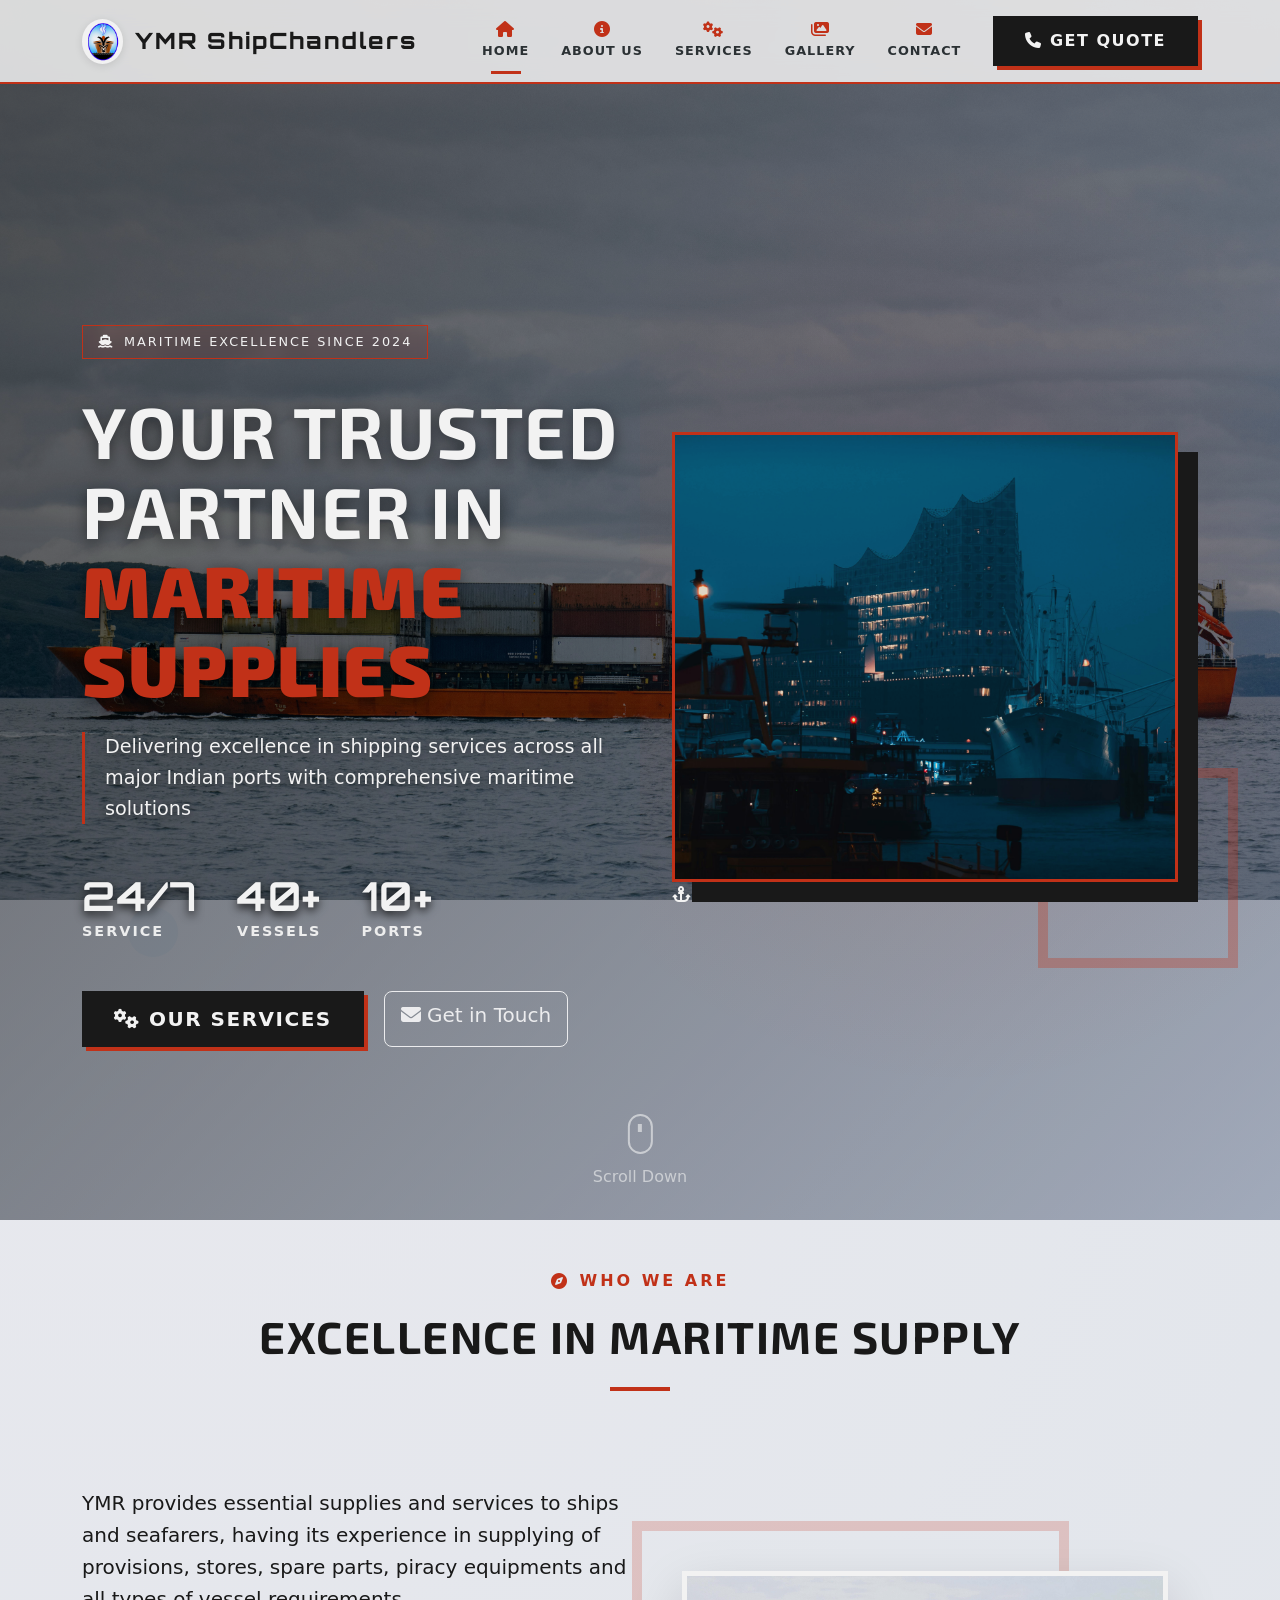
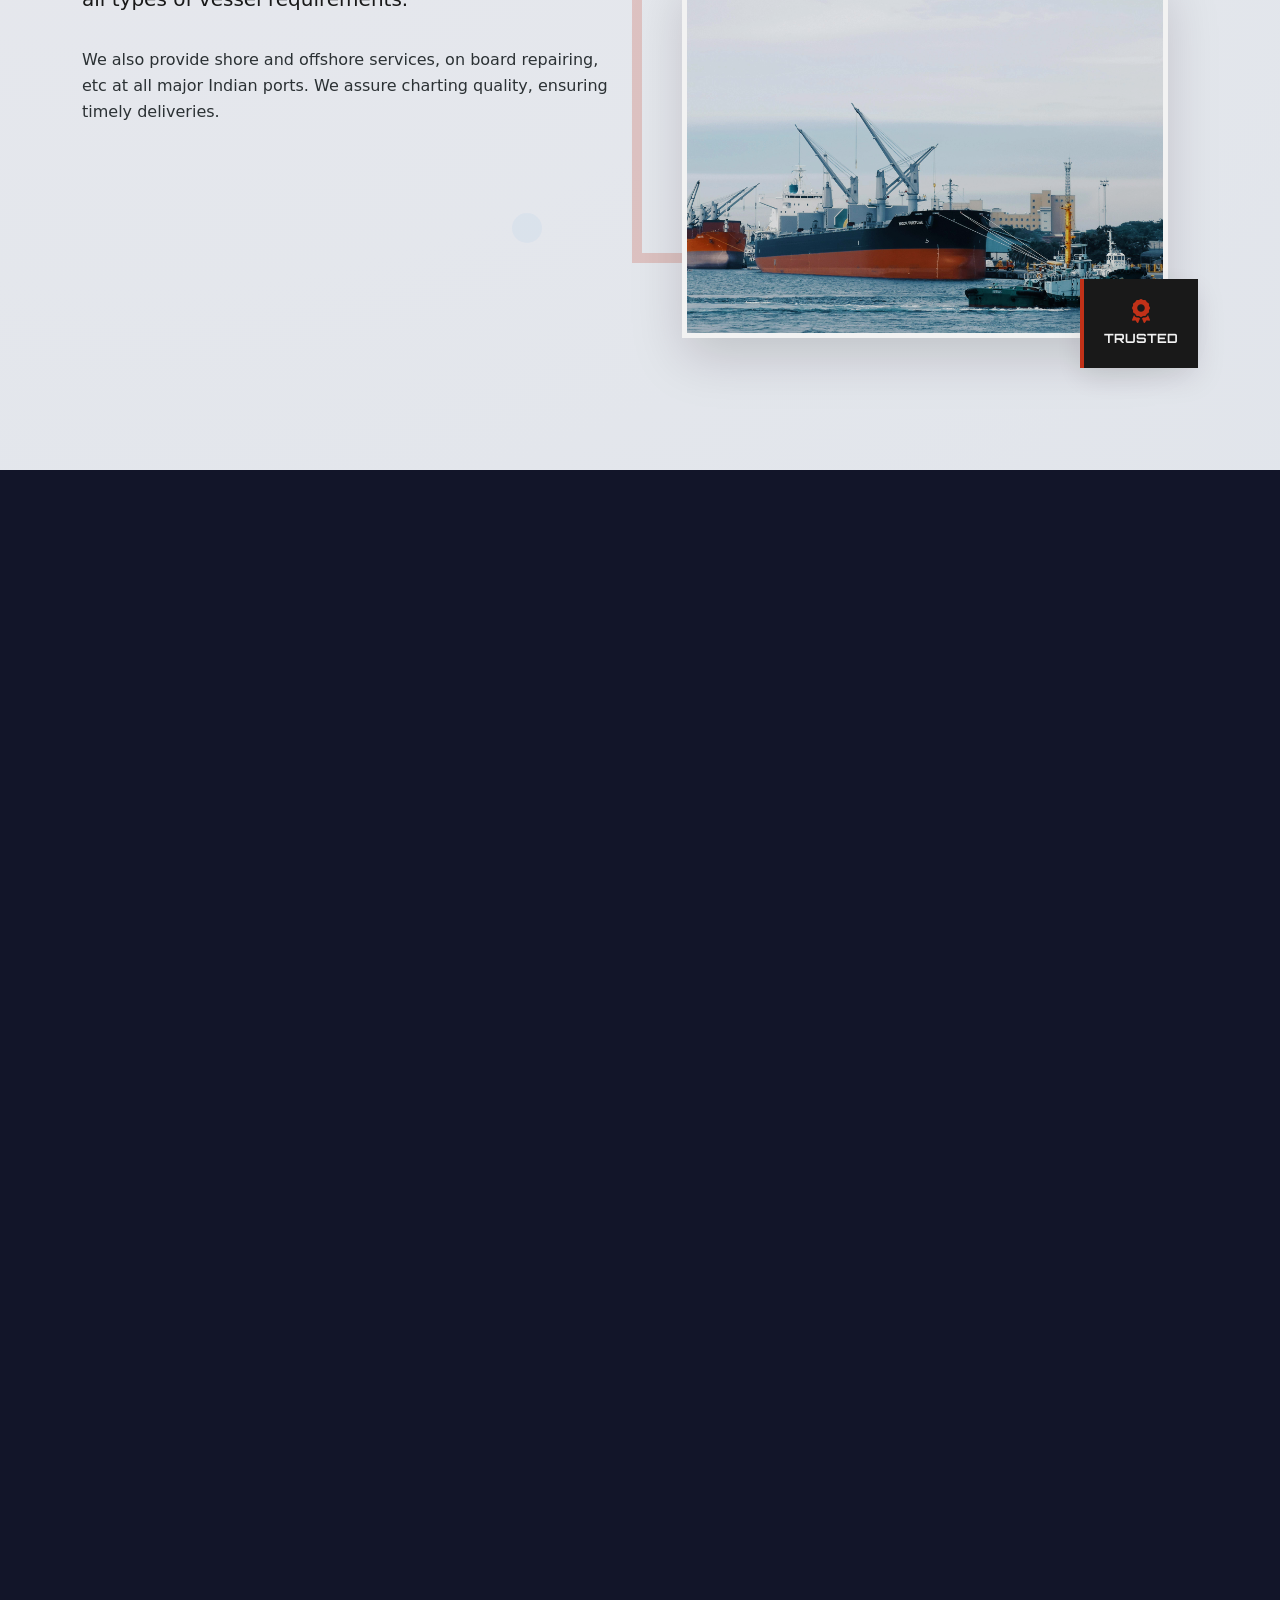
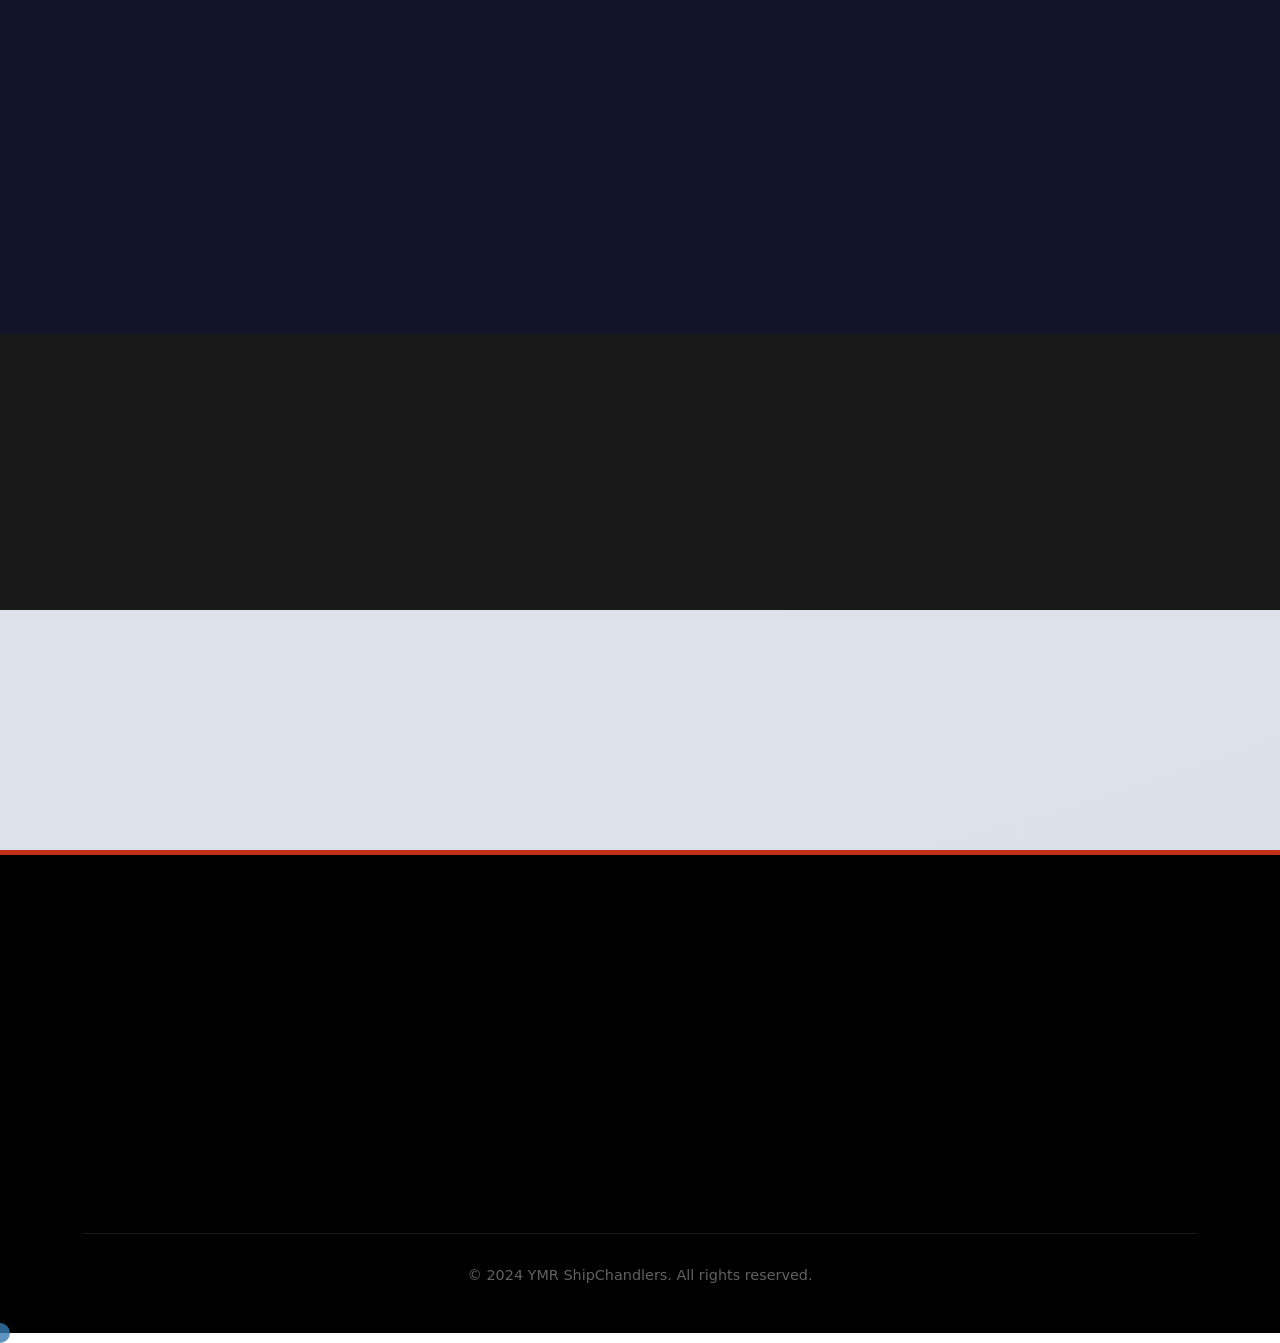
==== index.html @ 7cd53f99 "YMR YMR" ====
<!DOCTYPE html>
<html lang="en">

<head>
    <meta charset="UTF-8">
    <meta name="viewport" content="width=device-width, initial-scale=1.0">
    <title>YMR ShipChandlers - Your Trusted Partner in Maritime Supplies</title>

    <!-- Bootstrap CSS -->
    <link href="https://cdn.jsdelivr.net/npm/bootstrap@5.3.2/dist/css/bootstrap.min.css" rel="stylesheet">
    <!-- Font Awesome -->
    <link rel="stylesheet" href="https://cdnjs.cloudflare.com/ajax/libs/font-awesome/6.4.0/css/all.min.css">
    <!-- AOS Animation Library -->
    <link href="https://unpkg.com/aos@2.3.1/dist/aos.css" rel="stylesheet">
    <!-- Custom Fonts -->
    <link rel="preconnect" href="https://fonts.googleapis.com">
    <link rel="preconnect" href="https://fonts.gstatic.com" crossorigin>
    <link
        href="https://fonts.googleapis.com/css2?family=Orbitron:wght@400;500;600;700;800;900&family=Rajdhani:wght@300;400;500;600;700&family=Exo+2:wght@300;400;500;600;700;800&display=swap"
        rel="stylesheet">

    <!-- Custom CSS -->
    <link rel="stylesheet" href="styles.css">
</head>

<body>
    <!-- Animated Background -->
    <div class="maritime-bg">
        <div class="waves-container">
            <div class="wave wave1"></div>
            <div class="wave wave2"></div>
            <div class="wave wave3"></div>
        </div>
        <div class="floating-particles">
            <div class="particle"></div>
            <div class="particle"></div>
            <div class="particle"></div>
            <div class="particle"></div>
            <div class="particle"></div>
        </div>
    </div>

    <!-- Navigation -->
    <nav class="navbar navbar-expand-lg fixed-top maritime-nav" data-aos="fade-down">
        <div class="container">
            <a href="index.html" class="navbar-brand maritime-logo">
                <img src="image/ymr-logo.png" alt="YMR ShipChandlers Logo" class="logo-image">
                <span class="logo-text">YMR ShipChandlers</span>
                <div class="logo-waves"></div>
            </a>

            <button class="navbar-toggler maritime-toggler" type="button" data-bs-toggle="collapse"
                data-bs-target="#navbarNav">
                <span class="toggler-line"></span>
                <span class="toggler-line"></span>
                <span class="toggler-line"></span>
            </button>

            <div class="collapse navbar-collapse" id="navbarNav">
                <ul class="navbar-nav ms-auto">
                    <li class="nav-item">
                        <a class="nav-link active" href="index.html">
                            <i class="fas fa-home"></i>
                            <span>Home</span>
                        </a>
                    </li>
                    <li class="nav-item">
                        <a class="nav-link" href="about.html">
                            <i class="fas fa-info-circle"></i>
                            <span>About Us</span>
                        </a>
                    </li>
                    <li class="nav-item">
                        <a class="nav-link" href="services.html">
                            <i class="fas fa-cogs"></i>
                            <span>Services</span>
                        </a>
                    </li>
                    <li class="nav-item">
                        <a class="nav-link" href="gallery.html">
                            <i class="fas fa-images"></i>
                            <span>Gallery</span>
                        </a>
                    </li>
                    <li class="nav-item">
                        <a class="nav-link" href="contact.html">
                            <i class="fas fa-envelope"></i>
                            <span>Contact</span>
                        </a>
                    </li>
                </ul>
                <a href="get-quote.html" class="btn btn-maritime ms-3">
                    <i class="fas fa-phone"></i>
                    Get Quote
                </a>
            </div>
        </div>
    </nav>

    <!-- Hero Section -->
    <section class="hero-maritime" id="home">
        <div class="hero-overlay"></div>
        <div class="container">
            <div class="row align-items-center min-vh-100">
                <div class="col-lg-6" data-aos="fade-right" data-aos-duration="1000">
                    <div class="hero-content">
                        <div class="hero-badge" data-aos="zoom-in" data-aos-delay="200">
                            <i class="fas fa-ship"></i>
                            <span>Maritime Excellence Since 2024</span>
                        </div>
                        <h1 class="hero-title" data-aos="fade-up" data-aos-delay="400">
                            Your Trusted Partner in
                            <span class="text-gradient">Maritime Supplies</span>
                        </h1>
                        <p class="hero-subtitle" data-aos="fade-up" data-aos-delay="600">
                            Delivering excellence in shipping services across all major Indian ports with comprehensive
                            maritime solutions
                        </p>
                        <div class="hero-stats" data-aos="fade-up" data-aos-delay="800">
                            <div class="stat-item">
                                <h3>24/7</h3>
                                <p>Service</p>
                            </div>
                            <div class="stat-item">
                                <h3>40+</h3>
                                <p>Vessels</p>
                            </div>
                            <div class="stat-item">
                                <h3>10+</h3>
                                <p>Ports</p>
                            </div>
                        </div>
                        <div class="hero-buttons" data-aos="fade-up" data-aos-delay="1000">
                            <a href="services.html" class="btn btn-maritime btn-lg">
                                <i class="fas fa-cogs"></i>
                                Our Services
                            </a>
                            <a href="contact.html" class="btn btn-outline-light btn-lg">
                                <i class="fas fa-envelope"></i>
                                Get in Touch
                            </a>
                        </div>
                    </div>
                </div>
                <div class="col-lg-6" data-aos="fade-left" data-aos-duration="1000" data-aos-delay="200">
                    <div class="hero-visual">
                        <div class="hero-image-container">
                            <img src="image/frontpage1.jpg" alt="YMR ShipChandlers Operations" class="hero-image">
                            <div class="image-overlay">
                                <div class="floating-icon">
                                    <i class="fas fa-anchor"></i>
                                </div>
                            </div>
                        </div>
                        <div class="hero-decorations">
                            <div class="decoration-circle circle-1"></div>
                            <div class="decoration-circle circle-2"></div>
                            <div class="decoration-circle circle-3"></div>
                        </div>
                    </div>
                </div>
            </div>
        </div>

        <!-- Scroll Indicator -->
        <div class="scroll-indicator" data-aos="bounce" data-aos-delay="1500">
            <div class="scroll-mouse">
                <div class="scroll-wheel"></div>
            </div>
            <span>Scroll Down</span>
        </div>
    </section>

    <!-- About Preview Section -->
    <section class="about-preview-maritime py-5" id="about">
        <div class="container">
            <div class="row">
                <div class="col-12 text-center mb-5" data-aos="fade-up">
                    <div class="section-badge">
                        <i class="fas fa-compass"></i>
                        <span>Who We Are</span>
                    </div>
                    <h2 class="section-title">Excellence in Maritime Supply</h2>
                    <div class="section-divider"></div>
                </div>
            </div>
            <div class="row align-items-center">
                <div class="col-lg-6" data-aos="fade-right" data-aos-duration="1000">
                    <div class="about-content">
                        <p class="lead">YMR provides essential supplies and services to ships and seafarers, having its
                            experience in supplying of provisions, stores, spare parts, piracy equipments and all types
                            of vessel requirements.</p>
                        <p>We also provide shore and offshore services, on board repairing, etc at all major Indian
                            ports. We assure charting quality, ensuring timely deliveries.</p>

                        <div class="about-features">
                            <div class="feature-item" data-aos="fade-up" data-aos-delay="200">
                                <i class="fas fa-check-circle"></i>
                                <span>Quality Assurance</span>
                            </div>
                            <div class="feature-item" data-aos="fade-up" data-aos-delay="400">
                                <i class="fas fa-clock"></i>
                                <span>Timely Delivery</span>
                            </div>
                            <div class="feature-item" data-aos="fade-up" data-aos-delay="600">
                                <i class="fas fa-shield-alt"></i>
                                <span>Trusted Partner</span>
                            </div>
                        </div>

                        <a href="about.html" class="btn btn-maritime mt-4" data-aos="fade-up" data-aos-delay="800">
                            <i class="fas fa-arrow-right"></i>
                            Learn More About Us
                        </a>
                    </div>
                </div>
                <div class="col-lg-6" data-aos="fade-left" data-aos-duration="1000" data-aos-delay="200">
                    <div class="about-image-container">
                        <img src="image/frontpage2.jpg" alt="YMR Operations" class="about-image">
                        <div class="image-frame"></div>
                        <div class="floating-badge">
                            <i class="fas fa-award"></i>
                            <span>Trusted</span>
                        </div>
                    </div>
                </div>
            </div>
        </div>
    </section>

    <!-- Services Preview Section -->
    <section class="services-preview-maritime py-5">
        <div class="container">
            <div class="row">
                <div class="col-12 text-center mb-5" data-aos="fade-up">
                    <div class="section-badge">
                        <i class="fas fa-tools"></i>
                        <span>What We Offer</span>
                    </div>
                    <h2 class="section-title text-white">Comprehensive Maritime Solutions</h2>
                    <div class="section-divider"></div>
                </div>
            </div>
            <div class="row g-4">
                <div class="col-lg-4 col-md-6" data-aos="fade-up" data-aos-delay="100">
                    <div class="service-card-maritime">
                        <div class="service-icon">
                            <i class="fas fa-box"></i>
                        </div>
                        <h4>Provision Stores</h4>
                        <p>Complete supply of food, beverages, and essential provisions for crew welfare</p>
                        <div class="service-arrow">
                            <i class="fas fa-arrow-right"></i>
                        </div>
                    </div>
                </div>
                <div class="col-lg-4 col-md-6" data-aos="fade-up" data-aos-delay="200">
                    <div class="service-card-maritime">
                        <div class="service-icon">
                            <i class="fas fa-shield-alt"></i>
                        </div>
                        <h4>Safety & Piracy Protection</h4>
                        <p>Comprehensive safety equipment and advanced piracy protection supplies</p>
                        <div class="service-arrow">
                            <i class="fas fa-arrow-right"></i>
                        </div>
                    </div>
                </div>
                <div class="col-lg-4 col-md-6" data-aos="fade-up" data-aos-delay="250">
                    <div class="service-card-maritime">
                        <div class="service-icon">
                            <i class="fas fa-user-shield"></i>
                        </div>
                        <h4>Maritime Security Systems</h4>
                        <p>Advanced anti-piracy equipment and security solutions for high-risk waters</p>
                        <div class="service-arrow">
                            <i class="fas fa-arrow-right"></i>
                        </div>
                    </div>
                </div>
                <div class="col-lg-4 col-md-6" data-aos="fade-up" data-aos-delay="300">
                    <div class="service-card-maritime">
                        <div class="service-icon">
                            <i class="fas fa-cogs"></i>
                        </div>
                        <h4>Ship Spares</h4>
                        <p>Wide range of spare parts and connectivity solutions for vessels</p>
                        <div class="service-arrow">
                            <i class="fas fa-arrow-right"></i>
                        </div>
                    </div>
                </div>
                <div class="col-lg-4 col-md-6" data-aos="fade-up" data-aos-delay="400">
                    <div class="service-card-maritime">
                        <div class="service-icon">
                            <i class="fas fa-wrench"></i>
                        </div>
                        <h4>Onboard Repairing</h4>
                        <p>Expert technical support and repair services at your location</p>
                        <div class="service-arrow">
                            <i class="fas fa-arrow-right"></i>
                        </div>
                    </div>
                </div>
                <div class="col-lg-4 col-md-6" data-aos="fade-up" data-aos-delay="500">
                    <div class="service-card-maritime">
                        <div class="service-icon">
                            <i class="fas fa-oil-can"></i>
                        </div>
                        <h4>Lube Oil Supply</h4>
                        <p>Quality lubricants and oils for optimal vessel performance</p>
                        <div class="service-arrow">
                            <i class="fas fa-arrow-right"></i>
                        </div>
                    </div>
                </div>
                <div class="col-lg-4 col-md-6" data-aos="fade-up" data-aos-delay="600">
                    <div class="service-card-maritime">
                        <div class="service-icon">
                            <i class="fas fa-anchor"></i>
                        </div>
                        <h4>Deck & Engine Stores</h4>
                        <p>Complete range of deck and engine room supplies</p>
                        <div class="service-arrow">
                            <i class="fas fa-arrow-right"></i>
                        </div>
                    </div>
                </div>
            </div>
            <div class="text-center mt-5" data-aos="fade-up" data-aos-delay="700">
                <a href="services.html" class="btn btn-maritime btn-lg">
                    <i class="fas fa-list"></i>
                    View All Services
                </a>
            </div>
        </div>
    </section>

    <!-- Stats Section -->
    <section class="stats-maritime py-5">
        <div class="container">
            <div class="row g-4">
                <div class="col-lg-3 col-md-6" data-aos="zoom-in" data-aos-delay="100">
                    <div class="stat-card-maritime">
                        <div class="stat-icon">
                            <i class="fas fa-clock"></i>
                        </div>
                        <h3 class="stat-number" data-count="24">0</h3>
                        <p>Hours Service</p>
                        <div class="stat-bg"></div>
                    </div>
                </div>
                <div class="col-lg-3 col-md-6" data-aos="zoom-in" data-aos-delay="200">
                    <div class="stat-card-maritime">
                        <div class="stat-icon">
                            <i class="fas fa-ship"></i>
                        </div>
                        <h3 class="stat-number" data-count="40">0</h3>
                        <p>Vessels Served</p>
                        <div class="stat-bg"></div>
                    </div>
                </div>
                <div class="col-lg-3 col-md-6" data-aos="zoom-in" data-aos-delay="300">
                    <div class="stat-card-maritime">
                        <div class="stat-icon">
                            <i class="fas fa-map-marker-alt"></i>
                        </div>
                        <h3 class="stat-number" data-count="10">0</h3>
                        <p>Major Ports</p>
                        <div class="stat-bg"></div>
                    </div>
                </div>
                <div class="col-lg-3 col-md-6" data-aos="zoom-in" data-aos-delay="400">
                    <div class="stat-card-maritime">
                        <div class="stat-icon">
                            <i class="fas fa-thumbs-up"></i>
                        </div>
                        <h3 class="stat-number" data-count="99">0</h3>
                        <p>Satisfaction Rate</p>
                        <div class="stat-bg"></div>
                    </div>
                </div>
            </div>
        </div>
    </section>

    <!-- CTA Section -->
    <section class="cta-maritime py-5">
        <div class="container">
            <div class="row">
                <div class="col-12 text-center" data-aos="fade-up">
                    <div class="cta-content">
                        <h2>Ready to Partner With Us?</h2>
                        <p>Contact us today for all your maritime supply needs</p>
                        <a href="contact.html" class="btn btn-maritime btn-lg">
                            <i class="fas fa-rocket"></i>
                            Get Started Now
                        </a>
                    </div>
                </div>
            </div>
        </div>
    </section>

    <!-- Footer -->
    <footer class="footer-maritime">
        <div class="container">
            <div class="row g-4">
                <div class="col-lg-4" data-aos="fade-up" data-aos-delay="100">
                    <div class="footer-brand">
                        <h3>YMR ShipChandlers</h3>
                        <p>Your trusted partner in maritime supplies, delivering excellence across all major Indian
                            ports.</p>
                        <div class="social-links">
                            <a href="#"><i class="fab fa-facebook-f"></i></a>
                            <a href="#"><i class="fab fa-twitter"></i></a>
                            <a href="#"><i class="fab fa-linkedin-in"></i></a>
                            <a href="#"><i class="fab fa-instagram"></i></a>
                        </div>
                    </div>
                </div>
                <div class="col-lg-2 col-md-6" data-aos="fade-up" data-aos-delay="200">
                    <div class="footer-links">
                        <h5>Quick Links</h5>
                        <ul>
                            <li><a href="index.html">Home</a></li>
                            <li><a href="about.html">About Us</a></li>
                            <li><a href="services.html">Services</a></li>
                            <li><a href="gallery.html">Gallery</a></li>
                            <li><a href="contact.html">Contact</a></li>
                        </ul>
                    </div>
                </div>
                <div class="col-lg-3 col-md-6" data-aos="fade-up" data-aos-delay="300">
                    <div class="footer-links">
                        <h5>Services</h5>
                        <ul>
                            <li><a href="services.html">Provision Stores</a></li>
                            <li><a href="services.html">Safety Equipment</a></li>
                            <li><a href="services.html">Ship Spares</a></li>
                            <li><a href="services.html">Onboard Repairs</a></li>
                        </ul>
                    </div>
                </div>
                <div class="col-lg-3" data-aos="fade-up" data-aos-delay="400">
                    <div class="footer-contact">
                        <h5>Contact Info</h5>
                        <div class="contact-item">
                            <i class="fas fa-map-marker-alt"></i>
                            <span>Gautam Nagar 5th Lane,<br>Brahmapur, Odisha 761001</span>
                        </div>
                        <div class="contact-item">
                            <i class="fas fa-envelope"></i>
                            <span>ymrshipchandlers@gmail.com</span>
                        </div>
                        <div class="contact-item">
                            <i class="fas fa-phone"></i>
                            <span>7788956692 / 8338850999</span>
                        </div>
                    </div>
                </div>
            </div>
            <div class="footer-bottom">
                <div class="row">
                    <div class="col-12 text-center">
                        <p>&copy; 2024 YMR ShipChandlers. All rights reserved.</p>
                    </div>
                </div>
            </div>
        </div>
    </footer>

    <!-- Bootstrap JS -->
    <script src="https://cdn.jsdelivr.net/npm/bootstrap@5.3.2/dist/js/bootstrap.bundle.min.js"></script>
    <!-- AOS Animation JS -->
    <script src="https://unpkg.com/aos@2.3.1/dist/aos.js"></script>
    <!-- Custom JS -->
    <script src="script.js"></script>
</body>

</html>
---- styles.css ----
/* 
    YMR ShipChandlers - Advanced Maritime Design
    Theme: Modern East Asian Industrial (Zen-Industrial Maritime)
    Aesthetic: Premium, Minimalist, Dockyard-Focused
*/

/* --- Design Tokens & Variables --- */
:root {
    /* Colors - Inspired by Japanese Ink, Imperial Red, and Deep Ocean */
    --primary-main: #1a1a1a;
    /* Sumi Ink Black */
    --primary-light: #2c2c2c;
    --accent-red: #d32f2f;
    /* Imperial Vermilion */
    --accent-red-hover: #b71c1c;
    --navy-base: #002347;
    /* Dep Sea Blue */
    --navy-light: #003a7a;
    --bg-surface: #ffffff;
    --bg-soft: #f8f9fa;
    /* Pearl White */
    --bg-dark: #0f172a;
    /* Midnight Maritime */
    --text-main: #2d3436;
    --text-muted: #636e72;
    --text-light: #f8f9fa;
    --border-color: rgba(0, 0, 0, 0.08);
    --glass-bg: rgba(255, 255, 255, 0.85);
    --glass-border: rgba(255, 255, 255, 0.2);

    /* Typography */
    --font-heading: 'Exo 2', 'Rajdhani', sans-serif;
    --font-body: 'Inter', system-ui, -apple-system, sans-serif;

    /* Effects */
    --shadow-sm: 0 4px 12px rgba(0, 0, 0, 0.05);
    --shadow-md: 0 10px 30px rgba(0, 0, 0, 0.1);
    --shadow-lg: 0 20px 50px rgba(0, 0, 0, 0.15);
    --transition-smooth: all 0.4s cubic-bezier(0.165, 0.84, 0.44, 1);
    --transition-fast: all 0.2s ease;
}

/* --- Base Styles --- */
* {
    margin: 0;
    padding: 0;
    box-sizing: border-box;
}

body {
    font-family: var(--font-body);
    color: var(--text-main);
    background-color: var(--bg-surface);
    line-height: 1.6;
    overflow-x: hidden;
}

h1,
h2,
h3,
h4,
h5,
h6 {
    font-family: var(--font-heading);
    font-weight: 700;
    text-transform: uppercase;
    letter-spacing: 1.5px;
    color: var(--primary-main);
}

a {
    text-decoration: none;
    transition: var(--transition-fast);
}

ul {
    list-style: none;
}

/* --- Background & Animations --- */
.maritime-bg {
    position: fixed;
    top: 0;
    left: 0;
    width: 100%;
    height: 100%;
    z-index: -1;
    background: radial-gradient(circle at 10% 20%, rgba(243, 246, 250, 1) 0%, rgba(229, 236, 244, 1) 90%);
    overflow: hidden;
}

.waves-container {
    position: absolute;
    bottom: 0;
    width: 100%;
    height: 15vh;
    opacity: 0.15;
}

.wave {
    position: absolute;
    bottom: 0;
    left: 0;
    width: 200%;
    height: 100%;
    background: url('data:image/svg+xml,<svg xmlns="http://www.w3.org/2000/svg" viewBox="0 0 1440 320"><path fill="%23002347" d="M0,192L48,197.3C96,203,192,213,288,192C384,171,480,117,576,112C672,107,768,149,864,181.3C960,213,1056,235,1152,213.3C1248,192,1344,128,1392,96L1440,64L1440,320L1392,320C1344,320,1248,320,1152,320C1056,320,960,320,864,320C768,320,672,320,576,320C480,320,384,320,288,320C192,320,96,320,48,320L0,320Z"></path></svg>');
    background-size: 50% 100%;
    animation: wave-flow 20s linear infinite;
}

.wave1 {
    opacity: 0.3;
    animation-duration: 15s;
    z-index: 1000;
    bottom: 0;
}

.wave2 {
    opacity: 0.2;
    animation-duration: 10s;
    z-index: 999;
    bottom: 10px;
}

.wave3 {
    opacity: 0.1;
    animation-duration: 25s;
    z-index: 998;
    bottom: 15px;
}

@keyframes wave-flow {
    0% {
        transform: translateX(0);
    }

    100% {
        transform: translateX(-50%);
    }
}

.floating-particles {
    position: absolute;
    width: 100%;
    height: 100%;
}

.particle {
    position: absolute;
    background: var(--accent-red);
    border-radius: 50%;
    opacity: 0.1;
    animation: float-particle 15s infinite linear;
}

.particle:nth-child(1) {
    width: 50px;
    height: 50px;
    left: 10%;
    top: 20%;
    animation-delay: 0s;
}

.particle:nth-child(2) {
    width: 80px;
    height: 80px;
    left: 80%;
    top: 60%;
    animation-delay: -2s;
}

.particle:nth-child(3) {
    width: 30px;
    height: 30px;
    left: 40%;
    top: 40%;
    animation-delay: -4s;
}

.particle:nth-child(4) {
    width: 100px;
    height: 100px;
    left: 70%;
    top: 10%;
    animation-delay: -6s;
}

.particle:nth-child(5) {
    width: 40px;
    height: 40px;
    left: 20%;
    top: 80%;
    animation-delay: -8s;
}

@keyframes float-particle {
    0% {
        transform: translate(0, 0) rotate(0deg);
    }

    50% {
        transform: translate(20px, 30px) rotate(180deg);
    }

    100% {
        transform: translate(0, 0) rotate(360deg);
    }
}

/* --- Navigation --- */
.maritime-nav {
    background: var(--glass-bg);
    backdrop-filter: blur(12px);
    border-bottom: 2px solid var(--accent-red);
    padding: 0.8rem 0;
    transition: var(--transition-smooth);
    z-index: 2000;
}

.maritime-logo {
    display: flex;
    align-items: center;
    gap: 12px;
}

.logo-image {
    height: 45px;
    width: auto;
    object-fit: contain;
    transition: var(--transition-smooth);
    border-radius: 50%;
    background: white;
    padding: 2px;
    box-shadow: 0 2px 8px rgba(0, 0, 0, 0.1);
}

.logo-image:hover {
    transform: scale(1.08) rotate(5deg);
    box-shadow: 0 4px 12px rgba(211, 47, 47, 0.3);
}

.logo-icon {
    font-size: 2rem;
    color: var(--accent-red);
    transform: rotate(-15deg);
}

.logo-text {
    font-family: 'Orbitron', sans-serif;
    font-weight: 800;
    font-size: 1.4rem;
    color: var(--primary-main);
    letter-spacing: 2px;
}

.nav-link {
    color: var(--text-main) !important;
    font-weight: 700;
    text-transform: uppercase;
    font-size: 0.8rem;
    padding: 0.5rem 1rem !important;
    position: relative;
    letter-spacing: 1px;
    display: flex;
    flex-direction: column;
    align-items: center;
    gap: 4px;
}

.nav-link i {
    font-size: 1rem;
    color: var(--accent-red);
    transition: var(--transition-smooth);
}

.nav-link:hover i {
    transform: translateY(-3px);
}

.nav-link span {
    transition: var(--transition-smooth);
}

.nav-link::after {
    content: '';
    position: absolute;
    bottom: -5px;
    left: 50%;
    width: 0;
    height: 3px;
    background: var(--accent-red);
    transition: var(--transition-smooth);
    transform: translateX(-50%);
}

.nav-link:hover::after,
.nav-link.active::after {
    width: 30px;
}

.btn-maritime {
    background: var(--primary-main);
    color: white;
    border: none;
    padding: 0.8rem 2rem;
    font-weight: 700;
    text-transform: uppercase;
    letter-spacing: 1.5px;
    border-radius: 0;
    position: relative;
    overflow: hidden;
    transition: var(--transition-smooth);
    box-shadow: 4px 4px 0 var(--accent-red);
}

.btn-maritime:hover {
    background: var(--accent-red);
    color: white;
    transform: translate(2px, 2px);
    box-shadow: 0px 0px 0 var(--accent-red);
}

/* --- Toggler Styles --- */
.maritime-toggler {
    border: 2px solid var(--accent-red) !important;
    padding: 8px !important;
    background: transparent !important;
    display: flex;
    flex-direction: column;
    gap: 5px;
    cursor: pointer;
    border-radius: 4px;
    transition: var(--transition-smooth);
    width: 45px;
    height: 40px;
    justify-content: center;
    align-items: center;
}

.maritime-toggler:focus {
    box-shadow: 0 0 0 0.25rem rgba(211, 47, 47, 0.25) !important;
}

.toggler-line {
    display: block;
    width: 24px;
    height: 3px;
    background-color: var(--accent-red);
    transition: var(--transition-smooth);
    border-radius: 2px;
}

.maritime-toggler[aria-expanded="true"] .toggler-line:nth-child(1) {
    transform: translateY(8px) rotate(45deg);
}

.maritime-toggler[aria-expanded="true"] .toggler-line:nth-child(2) {
    opacity: 0;
}

.maritime-toggler[aria-expanded="true"] .toggler-line:nth-child(3) {
    transform: translateY(-8px) rotate(-45deg);
}

/* --- Hero Section --- */
.hero-maritime {
    min-height: 100vh;
    display: flex;
    flex-direction: column;
    justify-content: flex-start;
    position: relative;
    background: url('image/ChatGPT Image Jan 30, 2026, 09_48_31 AM.jpg') no-repeat center center/cover;
    background-attachment: fixed;
    color: white;
    overflow: hidden;
    padding-top: 220px;
    padding-bottom: 100px;
}

.hero-maritime::before {
    content: '';
    position: absolute;
    top: 0;
    left: 0;
    width: 100%;
    height: 100%;
    background: linear-gradient(135deg, rgba(0, 0, 0, 0.6) 0%, rgba(0, 35, 71, 0.3) 100%);
    z-index: 1;
}

.hero-overlay {
    position: absolute;
    right: 0;
    top: 0;
    width: 50%;
    height: 100%;
    background: radial-gradient(circle at center, var(--accent-red) 0%, transparent 70%);
    opacity: 0.1;
    z-index: 1;
}

.hero-maritime .container {
    position: relative;
    z-index: 2;
}

.hero-content {
    position: relative;
    z-index: 3;
    margin-top: 2rem;
}

.hero-badge {
    display: inline-flex;
    align-items: center;
    gap: 10px;
    background: rgba(211, 47, 47, 0.1);
    border: 1px solid var(--accent-red);
    padding: 6px 15px;
    margin-bottom: 2rem;
    font-size: 0.8rem;
    text-transform: uppercase;
    letter-spacing: 2px;
    backdrop-filter: blur(5px);
}

.text-gradient {
    color: var(--accent-red);
    display: block;
    font-weight: 900;
}

.hero-title {
    font-size: 4.5rem;
    line-height: 1.1;
    margin-bottom: 1.5rem;
    color: white;
    position: relative;
    z-index: 4;
    text-shadow: 0 4px 15px rgba(0, 0, 0, 0.5);
}

.hero-subtitle {
    font-size: 1.2rem;
    max-width: 550px;
    opacity: 1;
    margin-bottom: 3rem;
    border-left: 3px solid var(--accent-red);
    padding-left: 20px;
    text-shadow: 0 2px 8px rgba(0, 0, 0, 0.5);
    font-weight: 500;
}

.hero-stats {
    display: flex;
    gap: 40px;
    margin-bottom: 3rem;
    position: relative;
    z-index: 5;
}

.stat-item {
    display: flex;
    flex-direction: column;
}

.stat-item h3 {
    font-family: 'Orbitron', sans-serif;
    font-size: 2.5rem;
    color: white !important;
    margin-bottom: 0;
    text-shadow: 0 4px 10px rgba(0, 0, 0, 0.8);
}

.stat-item p {
    font-size: 0.9rem;
    text-transform: uppercase;
    letter-spacing: 2px;
    color: rgba(255, 255, 255, 0.95);
    margin-bottom: 0;
    font-weight: 600;
}

.hero-buttons {
    display: flex;
    gap: 20px;
    position: relative;
    z-index: 5;
}

.hero-image-container {
    position: relative;
    padding: 20px;
}

.hero-image {
    width: 100%;
    height: 450px;
    object-fit: cover;
    border: 3px solid var(--accent-red);
    box-shadow: 20px 20px 0 var(--primary-main);
    transition: var(--transition-smooth);
}

.hero-image:hover {
    transform: translate(-10px, -10px);
    box-shadow: 30px 30px 0 var(--accent-red);
}

.hero-visual {
    position: relative;
    z-index: 3;
}

.hero-visual::after {
    content: '';
    position: absolute;
    bottom: -40px;
    right: -40px;
    width: 200px;
    height: 200px;
    border: 10px solid var(--accent-red);
    z-index: -1;
    opacity: 0.3;
}

/* --- Sections --- */
section {
    padding: 100px 0;
}

.section-badge {
    display: inline-flex;
    align-items: center;
    gap: 10px;
    color: var(--accent-red);
    font-weight: 800;
    text-transform: uppercase;
    letter-spacing: 3px;
    margin-bottom: 1rem;
}

.section-title {
    font-size: 2.8rem;
    margin-bottom: 1.5rem;
}

.section-divider {
    width: 60px;
    height: 4px;
    background: var(--accent-red);
    margin: 0 auto 3rem;
}

.about-preview-maritime {
    background: linear-gradient(rgba(248, 249, 250, 0.9), rgba(248, 249, 250, 0.9)), url('image/ChatGPT Image Jan 30, 2026, 09_56_30 AM.jpg') no-repeat center center/cover;
    background-attachment: fixed;
    position: relative;
    overflow: hidden;
}

.about-content p.lead {
    font-size: 1.25rem;
    font-weight: 500;
    color: var(--primary-main);
    margin-bottom: 2rem;
    line-height: 1.6;
}

.about-image-container {
    position: relative;
    padding: 30px;
    z-index: 1;
}

.about-image {
    width: 100%;
    height: auto;
    border: 5px solid white;
    box-shadow: var(--shadow-lg);
    position: relative;
    z-index: 2;
}

.image-frame {
    position: absolute;
    top: 0;
    left: 0;
    width: 80%;
    height: 80%;
    border: 10px solid var(--accent-red);
    z-index: 0;
    opacity: 0.2;
    transform: translate(-20px, -20px);
}

.floating-badge {
    position: absolute;
    bottom: 0;
    right: 0;
    background: var(--primary-main);
    color: white;
    padding: 20px;
    display: flex;
    flex-direction: column;
    align-items: center;
    gap: 5px;
    z-index: 3;
    box-shadow: var(--shadow-md);
    border-left: 4px solid var(--accent-red);
}

.floating-badge i {
    font-size: 1.5rem;
    color: var(--accent-red);
}

.floating-badge span {
    font-family: 'Orbitron', sans-serif;
    font-weight: 700;
    font-size: 0.8rem;
    text-transform: uppercase;
}

.about-features {
    display: grid;
    grid-template-columns: repeat(3, 1fr);
    gap: 20px;
    margin: 3rem 0;
}

.feature-item {
    text-align: center;
    padding: 20px;
    background: white;
    box-shadow: var(--shadow-sm);
    border-bottom: 3px solid transparent;
}

.feature-item:hover {
    border-color: var(--accent-red);
}

.feature-item i {
    font-size: 1.5rem;
    color: var(--accent-red);
    margin-bottom: 10px;
    display: block;
}

.feature-item span {
    font-size: 0.8rem;
    font-weight: 700;
    text-transform: uppercase;
}

/* --- Services Grid --- */
.services-preview-maritime {
    background: var(--bg-dark);
}

.service-card-maritime {
    background: rgba(255, 255, 255, 0.03);
    border: 1px solid rgba(255, 255, 255, 0.1);
    padding: 40px;
    height: 100%;
    transition: var(--transition-smooth);
    position: relative;
    overflow: hidden;
}

.service-card-maritime::before {
    content: '';
    position: absolute;
    top: 0;
    right: 0;
    width: 40px;
    height: 40px;
    background: var(--accent-red);
    clip-path: polygon(100% 0, 0 0, 100% 100%);
    opacity: 0;
    transition: var(--transition-smooth);
}

.service-card-maritime:hover {
    background: rgba(255, 255, 255, 0.08);
    transform: translateY(-10px);
}

.service-card-maritime:hover::before {
    opacity: 1;
}

.service-icon {
    font-size: 2.5rem;
    color: var(--accent-red);
    margin-bottom: 25px;
}

.service-card-maritime h4 {
    color: white;
    margin-bottom: 15px;
}

.service-card-maritime p {
    color: rgba(255, 255, 255, 0.6);
    font-size: 0.95rem;
}

/* --- Service Detailed View --- */
.service-content {
    padding: 30px;
}

.service-number {
    font-family: 'Orbitron', sans-serif;
    font-size: 4rem;
    color: rgba(211, 47, 47, 0.1);
    font-weight: 900;
    line-height: 1;
    margin-bottom: -20px;
    z-index: -1;
    position: relative;
}

.service-features {
    margin-top: 2rem;
    padding-left: 0;
}

.service-features li {
    margin-bottom: 12px;
    display: flex;
    align-items: center;
    gap: 12px;
    font-weight: 500;
    font-size: 0.95rem;
}

.service-features li i {
    color: var(--accent-red);
    font-size: 0.8rem;
}

.service-image-container {
    position: relative;
    padding: 20px;
    background: white;
    border: 1px solid var(--border-color);
}

.service-image {
    width: 100%;
    height: 400px;
    object-fit: cover;
    filter: grayscale(0.2) contrast(1.1);
    transition: var(--transition-smooth);
}

.service-image-container:hover .service-image {
    filter: grayscale(0);
}

.service-icon-large {
    position: absolute;
    bottom: -20px;
    right: -20px;
    width: 80px;
    height: 80px;
    background: var(--accent-red);
    color: white;
    display: flex;
    align-items: center;
    justify-content: center;
    font-size: 2rem;
    box-shadow: var(--shadow-md);
}

/* --- Compact Service Cards --- */
.service-card-compact {
    background: white;
    border: 1px solid var(--border-color);
    transition: var(--transition-smooth);
    overflow: hidden;
    height: 100%;
}

.service-card-compact:hover {
    transform: translateY(-8px);
    box-shadow: var(--shadow-md);
    border-color: var(--accent-red);
}

.service-image-small {
    height: 220px;
    overflow: hidden;
}

.service-image-small img {
    width: 100%;
    height: 100%;
    object-fit: cover;
    transition: var(--transition-smooth);
}

.service-card-compact:hover .service-image-small img {
    transform: scale(1.1);
}

.service-content-compact {
    padding: 25px;
}

.service-content-compact h4 {
    font-size: 1.1rem;
    margin-bottom: 10px;
}

.service-content-compact p {
    font-size: 0.9rem;
    color: var(--text-muted);
    margin-bottom: 0;
}

/* --- Stats --- */
.stats-maritime {
    background: var(--primary-main);
    padding: 60px 0;
}

.stat-card-maritime {
    text-align: center;
    color: white;
}

.stat-number {
    font-family: 'Orbitron', sans-serif;
    font-size: 3rem;
    color: var(--accent-red);
    margin: 15px 0;
}

.stat-icon {
    font-size: 2rem;
    opacity: 0.5;
}

/* --- Footer --- */
.footer-maritime {
    background: #000;
    color: white;
    padding: 80px 0 30px;
    border-top: 5px solid var(--accent-red);
}

.footer-brand h3 {
    color: white;
    font-family: 'Orbitron', sans-serif;
    margin-bottom: 20px;
}

.social-links {
    display: flex;
    gap: 15px;
    margin-top: 25px;
}

.social-links a {
    width: 40px;
    height: 40px;
    display: flex;
    align-items: center;
    justify-content: center;
    background: rgba(255, 255, 255, 0.1);
    color: white;
    border-radius: 50%;
}

.social-links a:hover {
    background: var(--accent-red);
}

.footer-links h5,
.footer-contact h5 {
    font-size: 1.1rem;
    margin-bottom: 25px;
    color: var(--accent-red);
}

.footer-links ul li {
    margin-bottom: 12px;
}

.footer-links ul li a {
    color: rgba(255, 255, 255, 0.6);
}

.footer-links ul li a:hover {
    color: var(--accent-red);
    padding-left: 10px;
}

.contact-item {
    display: flex;
    gap: 15px;
    margin-bottom: 20px;
    color: rgba(255, 255, 255, 0.6);
}

.contact-item i {
    color: var(--accent-red);
    margin-top: 5px;
}

.footer-bottom {
    margin-top: 60px;
    padding-top: 30px;
    border-top: 1px solid rgba(255, 255, 255, 0.1);
    font-size: 0.9rem;
    color: rgba(255, 255, 255, 0.4);
}

/* --- Gallery Styles --- */
.gallery-filter {
    display: flex;
    flex-wrap: wrap;
    justify-content: center;
    gap: 15px;
    margin-bottom: 3rem;
}

.filter-btn {
    background: white;
    border: 1px solid var(--border-color);
    padding: 10px 25px;
    font-weight: 700;
    text-transform: uppercase;
    font-size: 0.8rem;
    letter-spacing: 1.5px;
    transition: var(--transition-smooth);
    display: flex;
    align-items: center;
    gap: 10px;
}

.filter-btn:hover,
.filter-btn.active {
    background: var(--primary-main);
    color: white;
    border-color: var(--primary-main);
    box-shadow: 4px 4px 0 var(--accent-red);
}

.gallery-search {
    max-width: 600px;
    margin: 0 auto 3rem;
}

.gallery-search .input-group {
    background: white;
    padding: 5px;
    border: 1px solid var(--border-color);
}

.gallery-search .input-group-text {
    background: transparent;
    border: none;
    color: var(--accent-red);
}

.gallery-search .form-control {
    border: none;
    padding: 12px;
    font-weight: 500;
}

.gallery-search .form-control:focus {
    box-shadow: none;
}

.gallery-card {
    position: relative;
    overflow: hidden;
    background: white;
    padding: 10px;
    border: 1px solid var(--border-color);
    transition: var(--transition-smooth);
}

.gallery-image {
    position: relative;
    height: 300px;
    overflow: hidden;
}

.gallery-image img {
    width: 100%;
    height: 100%;
    object-fit: cover;
    filter: grayscale(0.4);
    transition: var(--transition-smooth);
}

.gallery-card:hover .gallery-image img {
    filter: grayscale(0);
    transform: scale(1.05);
}

.gallery-overlay {
    position: absolute;
    top: 0;
    left: 0;
    width: 100%;
    height: 100%;
    background: rgba(0, 0, 0, 0.8);
    display: flex;
    align-items: center;
    justify-content: center;
    opacity: 0;
    transition: var(--transition-smooth);
    padding: 30px;
    text-align: center;
}

.gallery-card:hover .gallery-overlay {
    opacity: 1;
}

.gallery-overlay h5 {
    color: white;
    margin-bottom: 10px;
    transform: translateY(20px);
    transition: var(--transition-smooth);
}

.gallery-overlay p {
    color: rgba(255, 255, 255, 0.7);
    font-size: 0.85rem;
    margin-bottom: 20px;
    transform: translateY(20px);
    transition: var(--transition-smooth);
    transition-delay: 0.1s;
}

.gallery-card:hover h5,
.gallery-card:hover p {
    transform: translateY(0);
}

.gallery-view-btn {
    transform: translateY(20px);
    transition: var(--transition-smooth);
    transition-delay: 0.2s;
}

.gallery-card:hover .gallery-view-btn {
    transform: translateY(0);
}

/* --- Contact Page Styles --- */
.contact-card {
    display: flex;
    gap: 20px;
    padding: 25px;
    background: white;
    border: 1px solid var(--border-color);
    margin-bottom: 20px;
    transition: var(--transition-smooth);
}

.contact-card:hover {
    border-color: var(--accent-red);
    box-shadow: 10px 10px 0 rgba(211, 47, 47, 0.05);
}

.contact-icon {
    width: 60px;
    height: 60px;
    background: var(--bg-soft);
    color: var(--accent-red);
    display: flex;
    align-items: center;
    justify-content: center;
    font-size: 1.5rem;
    transition: var(--transition-smooth);
}


.contact-card:hover .contact-icon {
    background: var(--accent-red);
    color: white;
}

/* --- Form Styles --- */
.contact-form-container {
    background: white;
    padding: 40px;
    border: 1px solid var(--border-color);
    box-shadow: var(--shadow-md);
    position: relative;
    overflow: hidden;
}

.contact-form-container::before {
    content: '';
    position: absolute;
    top: 0;
    left: 0;
    width: 100%;
    height: 5px;
    background: var(--accent-red);
}

.form-floating>.form-control,
.form-floating>.form-select {
    border: 1px solid #e0e0e0;
    border-radius: 0;
    height: 65px;
    padding: 2rem 0.75rem 0.5rem;
    font-size: 1rem;
    color: var(--primary-main);
    line-height: 1.5;
}

.form-floating>.form-control:focus,
.form-floating>.form-select:focus {
    border-color: var(--accent-red);
    box-shadow: none;
}

.form-floating>label {
    padding: 1rem 0.75rem;
    color: var(--text-muted);
}

.form-floating>.form-control:focus~label,
.form-floating>.form-control:not(:placeholder-shown)~label,
.form-floating>.form-select~label {
    color: var(--accent-red);
    font-weight: 500;
}

/* Custom Validation Styling */
input:invalid,
select:invalid,
textarea:invalid {
    box-shadow: none;
}

input:invalid:focus,
select:invalid:focus,
textarea:invalid:focus {
    border-color: var(--accent-red);
    box-shadow: 0 0 0 0.25rem rgba(211, 47, 47, 0.1);
}

/* Bootstrap Override & Custom Validation Styles */
.form-control.is-invalid,
.form-select.is-invalid {
    border-color: var(--accent-red) !important;
    padding-right: 4.125rem;
    background-image: none;
}

.form-control.is-invalid:focus,
.form-select.is-invalid:focus {
    box-shadow: 0 0 0 0.25rem rgba(211, 47, 47, 0.25) !important;
}

.invalid-feedback {
    display: block;
    /* Ensure it displays when inserted by JS */
    color: var(--accent-red);
    font-size: 0.85rem;
    margin-top: 0.25rem;
    font-weight: 500;
    display: flex;
    align-items: center;
    width: 100%;
    animation: fadeInError 0.3s ease-in-out;
}

.invalid-feedback::before {
    content: '\f06a';
    /* FontAwesome Exclamation Circle */
    font-family: 'Font Awesome 6 Free';
    font-weight: 900;
    margin-right: 6px;
}

@keyframes fadeInError {
    from {
        opacity: 0;
        transform: translateY(-5px);
    }

    to {
        opacity: 1;
        transform: translateY(0);
    }
}

.contact-content h5 {
    font-size: 1rem;
    margin-bottom: 5px;
    letter-spacing: 1px;
}

.contact-content p,
.contact-content a {
    color: var(--text-muted);
    font-size: 0.9rem;
    margin-bottom: 0;
}

.contact-form-container {
    background: white;
    padding: 40px;
    border: 1px solid var(--border-color);
    box-shadow: 20px 20px 0 var(--primary-main);
}

.contact-form .form-control,
.contact-form .form-select {
    border-radius: 0;
    border: 1px solid var(--border-color);
    padding: 1rem;
    background: var(--bg-soft);
}

.contact-form .form-control:focus,
.contact-form .form-select:focus {
    box-shadow: none;
    border-color: var(--accent-red);
    background: white;
}

.map-container {
    padding: 10px;
    background: white;
    border: 1px solid rgba(255, 255, 255, 0.1);
}

.emergency-contact {
    color: white;
}

.emergency-icon {
    font-size: 3rem;
    color: var(--accent-red);
    margin-bottom: 20px;
    animation: pulse-red 2s infinite;
}

@keyframes pulse-red {
    0% {
        transform: scale(1);
        opacity: 1;
    }

    50% {
        transform: scale(1.1);
        opacity: 0.7;
    }

    100% {
        transform: scale(1);
        opacity: 1;
    }
}

/* --- Responsive Layout --- */
@media (max-width: 1200px) {
    .hero-title {
        font-size: 3.5rem;
    }
}

@media (max-width: 992px) {
    .hero-title {
        font-size: 2.8rem;
    }

    .hero-image {
        height: 350px;
        margin-top: 30px;
    }

    .hero-maritime {
        height: auto;
        padding-top: 150px;
        padding-bottom: 60px;
    }

    .about-features {
        grid-template-columns: 1fr;
        gap: 15px;
    }

    .hero-subtitle {
        font-size: 1rem;
    }

    .maritime-nav {
        padding: 0.5rem 0;
    }

    .navbar-collapse {
        background: var(--glass-bg);
        margin-top: 1rem;
        padding: 1rem;
        border-radius: 8px;
        box-shadow: var(--shadow-md);
    }

    .nav-link {
        flex-direction: row;
        gap: 10px;
        padding: 0.8rem 1rem !important;
        border-bottom: 1px solid var(--border-color);
    }

    .nav-link:last-child {
        border-bottom: none;
    }

    .nav-link::after {
        display: none;
    }

    .btn-maritime.ms-3 {
        margin-left: 0 !important;
        margin-top: 1rem;
        width: 100%;
        text-align: center;
    }
}

@media (max-width: 768px) {
    .hero-title {
        font-size: 2.2rem;
    }

    .section-title {
        font-size: 2rem;
    }

    .hero-maritime {
        padding-top: 120px;
    }

    .hero-buttons {
        display: flex;
        flex-direction: column;
        gap: 15px;
    }

    .hero-buttons .btn {
        width: 100%;
    }

    .hero-stats {
        flex-wrap: wrap;
        gap: 20px;
    }

    .stat-item {
        flex: 1 1 40%;
    }

    .footer-maritime {
        text-align: center;
    }

    .footer-contact .contact-item {
        justify-content: center;
    }

    .social-links {
        justify-content: center;
    }
}

@media (max-width: 576px) {
    .hero-title {
        font-size: 1.8rem;
    }

    .hero-badge {
        font-size: 0.7rem;
        padding: 4px 10px;
    }

    .logo-text {
        font-size: 1.1rem;
    }

    .logo-icon {
        font-size: 1.5rem;
    }
}

/* --- Custom Scrollbar --- */
::-webkit-scrollbar {
    width: 8px;
}

::-webkit-scrollbar-track {
    background: var(--bg-surface);
}

::-webkit-scrollbar-thumb {
    background: var(--primary-main);
}

::-webkit-scrollbar-thumb:hover {
    background: var(--accent-red);
}

/* --- Scroll Indicator --- */
.scroll-indicator {
    position: absolute;
    bottom: 30px;
    left: 50%;
    transform: translateX(-50%);
    z-index: 2;
    display: flex;
    flex-direction: column;
    align-items: center;
    gap: 10px;
    opacity: 0.6;
}

.scroll-mouse {
    width: 25px;
    height: 40px;
    border: 2px solid white;
    border-radius: 20px;
    position: relative;
}

.scroll-wheel {
    width: 4px;
    height: 8px;
    background: white;
    position: absolute;
    top: 8px;
    left: 50%;
    transform: translateX(-50%);
    animation: scroll-anim 2s infinite;
}

@keyframes scroll-anim {
    0% {
        transform: translate(-50%, 0);
        opacity: 1;
    }

    100% {
        transform: translate(-50%, 15px);
        opacity: 0;
    }
}

/* --- Responsive Styles --- */
@media (max-width: 991px) {
    .logo-image {
        height: 40px;
    }

    .logo-text {
        font-size: 1.2rem;
    }
}

@media (max-width: 768px) {
    .logo-image {
        height: 35px;
    }

    .logo-text {
        font-size: 1rem;
    }
}

@media (max-width: 576px) {
    .logo-image {
        height: 32px;
    }

    .logo-text {
        font-size: 0.9rem;
        letter-spacing: 1px;
    }

    .maritime-logo {
        gap: 8px;
    }
}
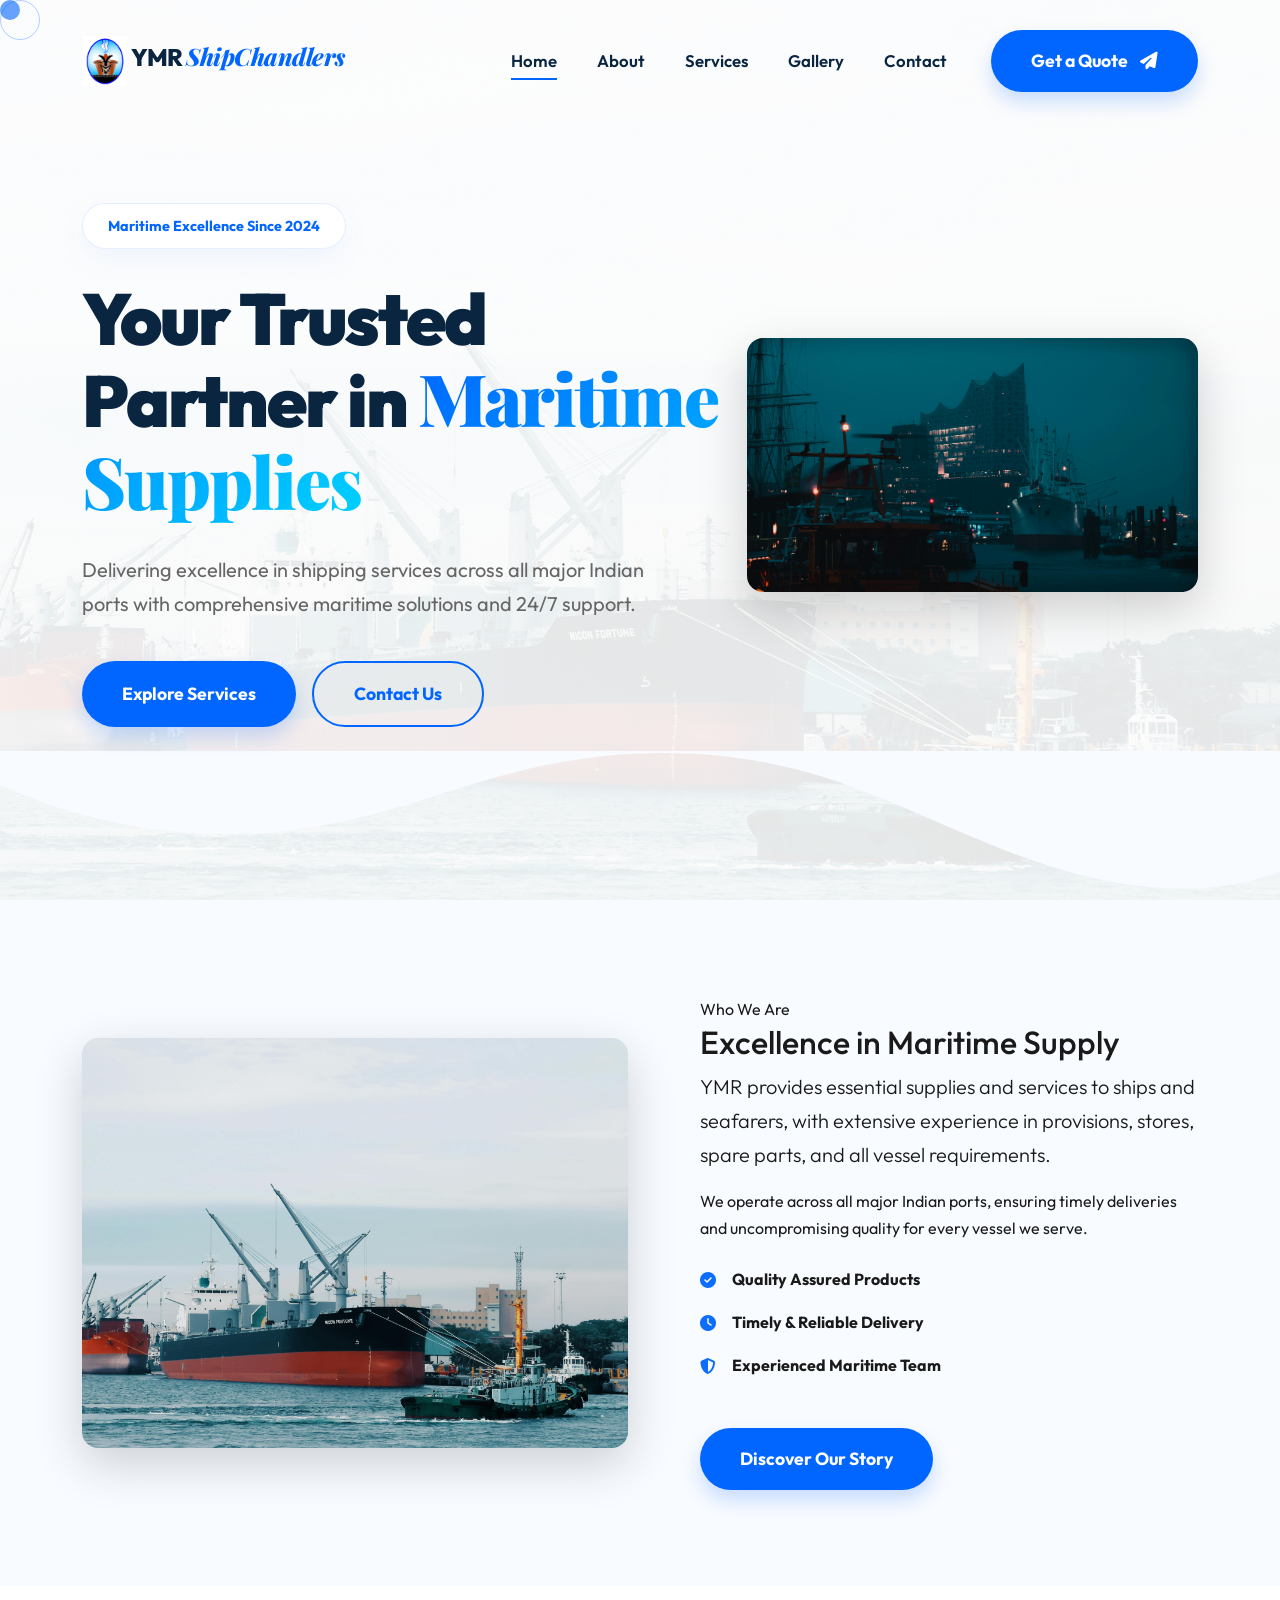
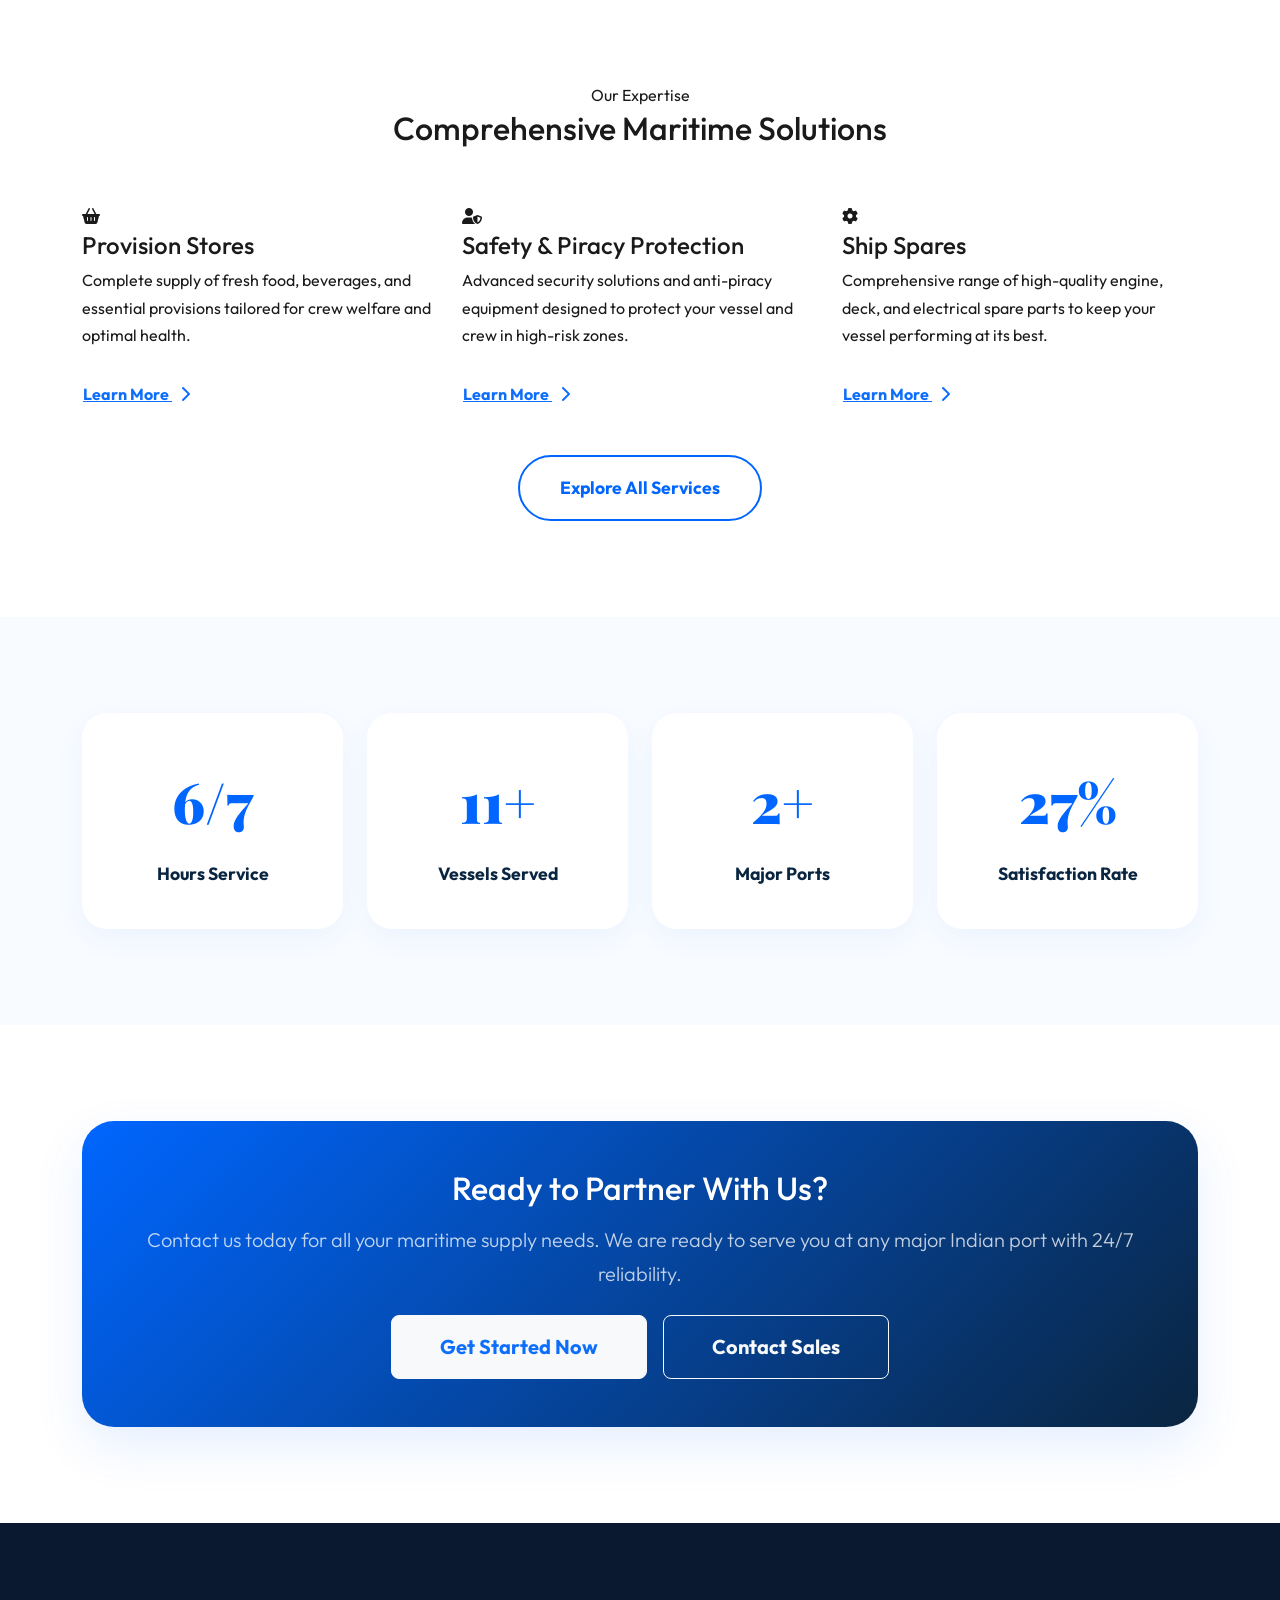
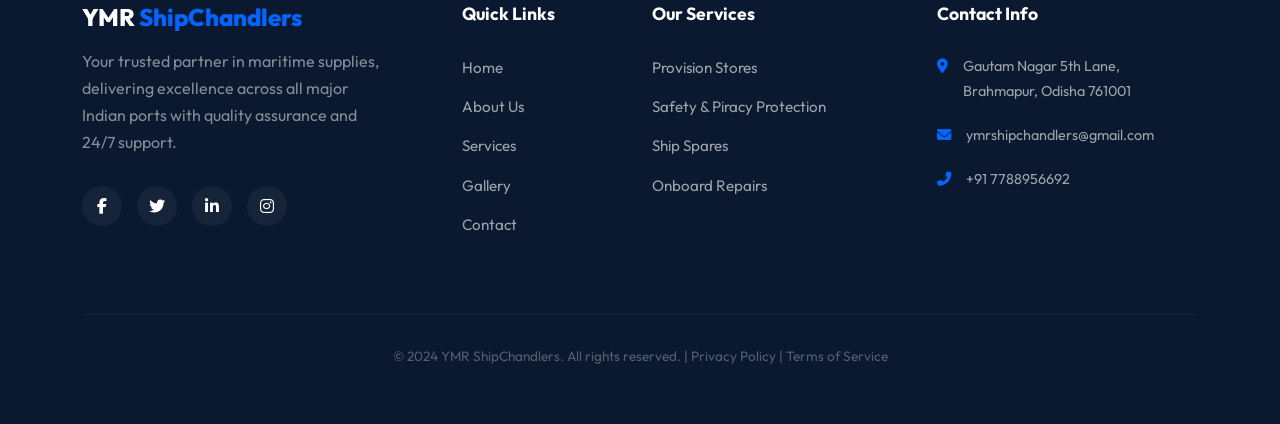
==== commit 12295dbb: "Complete visual modernization: unique Maritime Excellence design, custom cursor, masonry gallery, an" ====
--- a/index.html
+++ b/index.html
@@ -1,481 +1,267 @@
-<!DOCTYPE html>
-<html lang="en">
-
-<head>
-    <meta charset="UTF-8">
-    <meta name="viewport" content="width=device-width, initial-scale=1.0">
-    <title>YMR ShipChandlers - Your Trusted Partner in Maritime Supplies</title>
-
-    <!-- Bootstrap CSS -->
-    <link href="https://cdn.jsdelivr.net/npm/bootstrap@5.3.2/dist/css/bootstrap.min.css" rel="stylesheet">
-    <!-- Font Awesome -->
-    <link rel="stylesheet" href="https://cdnjs.cloudflare.com/ajax/libs/font-awesome/6.4.0/css/all.min.css">
-    <!-- AOS Animation Library -->
-    <link href="https://unpkg.com/aos@2.3.1/dist/aos.css" rel="stylesheet">
-    <!-- Custom Fonts -->
-    <link rel="preconnect" href="https://fonts.googleapis.com">
-    <link rel="preconnect" href="https://fonts.gstatic.com" crossorigin>
-    <link
-        href="https://fonts.googleapis.com/css2?family=Orbitron:wght@400;500;600;700;800;900&family=Rajdhani:wght@300;400;500;600;700&family=Exo+2:wght@300;400;500;600;700;800&display=swap"
-        rel="stylesheet">
-
-    <!-- Custom CSS -->
-    <link rel="stylesheet" href="styles.css">
-</head>
-
-<body>
-    <!-- Animated Background -->
-    <div class="maritime-bg">
-        <div class="waves-container">
-            <div class="wave wave1"></div>
-            <div class="wave wave2"></div>
-            <div class="wave wave3"></div>
-        </div>
-        <div class="floating-particles">
-            <div class="particle"></div>
-            <div class="particle"></div>
-            <div class="particle"></div>
-            <div class="particle"></div>
-            <div class="particle"></div>
-        </div>
-    </div>
-
-    <!-- Navigation -->
-    <nav class="navbar navbar-expand-lg fixed-top maritime-nav" data-aos="fade-down">
-        <div class="container">
-            <a href="index.html" class="navbar-brand maritime-logo">
-                <img src="image/ymr-logo.png" alt="YMR ShipChandlers Logo" class="logo-image">
-                <span class="logo-text">YMR ShipChandlers</span>
-                <div class="logo-waves"></div>
-            </a>
-
-            <button class="navbar-toggler maritime-toggler" type="button" data-bs-toggle="collapse"
-                data-bs-target="#navbarNav">
-                <span class="toggler-line"></span>
-                <span class="toggler-line"></span>
-                <span class="toggler-line"></span>
-            </button>
-
-            <div class="collapse navbar-collapse" id="navbarNav">
-                <ul class="navbar-nav ms-auto">
-                    <li class="nav-item">
-                        <a class="nav-link active" href="index.html">
-                            <i class="fas fa-home"></i>
-                            <span>Home</span>
-                        </a>
-                    </li>
-                    <li class="nav-item">
-                        <a class="nav-link" href="about.html">
-                            <i class="fas fa-info-circle"></i>
-                            <span>About Us</span>
-                        </a>
-                    </li>
-                    <li class="nav-item">
-                        <a class="nav-link" href="services.html">
-                            <i class="fas fa-cogs"></i>
-                            <span>Services</span>
-                        </a>
-                    </li>
-                    <li class="nav-item">
-                        <a class="nav-link" href="gallery.html">
-                            <i class="fas fa-images"></i>
-                            <span>Gallery</span>
-                        </a>
-                    </li>
-                    <li class="nav-item">
-                        <a class="nav-link" href="contact.html">
-                            <i class="fas fa-envelope"></i>
-                            <span>Contact</span>
-                        </a>
-                    </li>
-                </ul>
-                <a href="get-quote.html" class="btn btn-maritime ms-3">
-                    <i class="fas fa-phone"></i>
-                    Get Quote
-                </a>
-            </div>
-        </div>
-    </nav>
-
-    <!-- Hero Section -->
-    <section class="hero-maritime" id="home">
-        <div class="hero-overlay"></div>
-        <div class="container">
-            <div class="row align-items-center min-vh-100">
-                <div class="col-lg-6" data-aos="fade-right" data-aos-duration="1000">
-                    <div class="hero-content">
-                        <div class="hero-badge" data-aos="zoom-in" data-aos-delay="200">
-                            <i class="fas fa-ship"></i>
-                            <span>Maritime Excellence Since 2024</span>
-                        </div>
-                        <h1 class="hero-title" data-aos="fade-up" data-aos-delay="400">
-                            Your Trusted Partner in
-                            <span class="text-gradient">Maritime Supplies</span>
-                        </h1>
-                        <p class="hero-subtitle" data-aos="fade-up" data-aos-delay="600">
-                            Delivering excellence in shipping services across all major Indian ports with comprehensive
-                            maritime solutions
-                        </p>
-                        <div class="hero-stats" data-aos="fade-up" data-aos-delay="800">
-                            <div class="stat-item">
-                                <h3>24/7</h3>
-                                <p>Service</p>
-                            </div>
-                            <div class="stat-item">
-                                <h3>40+</h3>
-                                <p>Vessels</p>
-                            </div>
-                            <div class="stat-item">
-                                <h3>10+</h3>
-                                <p>Ports</p>
-                            </div>
-                        </div>
-                        <div class="hero-buttons" data-aos="fade-up" data-aos-delay="1000">
-                            <a href="services.html" class="btn btn-maritime btn-lg">
-                                <i class="fas fa-cogs"></i>
-                                Our Services
-                            </a>
-                            <a href="contact.html" class="btn btn-outline-light btn-lg">
-                                <i class="fas fa-envelope"></i>
-                                Get in Touch
-                            </a>
-                        </div>
-                    </div>
-                </div>
-                <div class="col-lg-6" data-aos="fade-left" data-aos-duration="1000" data-aos-delay="200">
-                    <div class="hero-visual">
-                        <div class="hero-image-container">
-                            <img src="image/frontpage1.jpg" alt="YMR ShipChandlers Operations" class="hero-image">
-                            <div class="image-overlay">
-                                <div class="floating-icon">
-                                    <i class="fas fa-anchor"></i>
-                                </div>
-                            </div>
-                        </div>
-                        <div class="hero-decorations">
-                            <div class="decoration-circle circle-1"></div>
-                            <div class="decoration-circle circle-2"></div>
-                            <div class="decoration-circle circle-3"></div>
-                        </div>
-                    </div>
-                </div>
-            </div>
-        </div>
-
-        <!-- Scroll Indicator -->
-        <div class="scroll-indicator" data-aos="bounce" data-aos-delay="1500">
-            <div class="scroll-mouse">
-                <div class="scroll-wheel"></div>
-            </div>
-            <span>Scroll Down</span>
-        </div>
-    </section>
-
-    <!-- About Preview Section -->
-    <section class="about-preview-maritime py-5" id="about">
-        <div class="container">
-            <div class="row">
-                <div class="col-12 text-center mb-5" data-aos="fade-up">
-                    <div class="section-badge">
-                        <i class="fas fa-compass"></i>
-                        <span>Who We Are</span>
-                    </div>
-                    <h2 class="section-title">Excellence in Maritime Supply</h2>
-                    <div class="section-divider"></div>
-                </div>
-            </div>
-            <div class="row align-items-center">
-                <div class="col-lg-6" data-aos="fade-right" data-aos-duration="1000">
-                    <div class="about-content">
-                        <p class="lead">YMR provides essential supplies and services to ships and seafarers, having its
-                            experience in supplying of provisions, stores, spare parts, piracy equipments and all types
-                            of vessel requirements.</p>
-                        <p>We also provide shore and offshore services, on board repairing, etc at all major Indian
-                            ports. We assure charting quality, ensuring timely deliveries.</p>
-
-                        <div class="about-features">
-                            <div class="feature-item" data-aos="fade-up" data-aos-delay="200">
-                                <i class="fas fa-check-circle"></i>
-                                <span>Quality Assurance</span>
-                            </div>
-                            <div class="feature-item" data-aos="fade-up" data-aos-delay="400">
-                                <i class="fas fa-clock"></i>
-                                <span>Timely Delivery</span>
-                            </div>
-                            <div class="feature-item" data-aos="fade-up" data-aos-delay="600">
-                                <i class="fas fa-shield-alt"></i>
-                                <span>Trusted Partner</span>
-                            </div>
-                        </div>
-
-                        <a href="about.html" class="btn btn-maritime mt-4" data-aos="fade-up" data-aos-delay="800">
-                            <i class="fas fa-arrow-right"></i>
-                            Learn More About Us
-                        </a>
-                    </div>
-                </div>
-                <div class="col-lg-6" data-aos="fade-left" data-aos-duration="1000" data-aos-delay="200">
-                    <div class="about-image-container">
-                        <img src="image/frontpage2.jpg" alt="YMR Operations" class="about-image">
-                        <div class="image-frame"></div>
-                        <div class="floating-badge">
-                            <i class="fas fa-award"></i>
-                            <span>Trusted</span>
-                        </div>
-                    </div>
-                </div>
-            </div>
-        </div>
-    </section>
-
-    <!-- Services Preview Section -->
-    <section class="services-preview-maritime py-5">
-        <div class="container">
-            <div class="row">
-                <div class="col-12 text-center mb-5" data-aos="fade-up">
-                    <div class="section-badge">
-                        <i class="fas fa-tools"></i>
-                        <span>What We Offer</span>
-                    </div>
-                    <h2 class="section-title text-white">Comprehensive Maritime Solutions</h2>
-                    <div class="section-divider"></div>
-                </div>
-            </div>
-            <div class="row g-4">
-                <div class="col-lg-4 col-md-6" data-aos="fade-up" data-aos-delay="100">
-                    <div class="service-card-maritime">
-                        <div class="service-icon">
-                            <i class="fas fa-box"></i>
-                        </div>
-                        <h4>Provision Stores</h4>
-                        <p>Complete supply of food, beverages, and essential provisions for crew welfare</p>
-                        <div class="service-arrow">
-                            <i class="fas fa-arrow-right"></i>
-                        </div>
-                    </div>
-                </div>
-                <div class="col-lg-4 col-md-6" data-aos="fade-up" data-aos-delay="200">
-                    <div class="service-card-maritime">
-                        <div class="service-icon">
-                            <i class="fas fa-shield-alt"></i>
-                        </div>
-                        <h4>Safety & Piracy Protection</h4>
-                        <p>Comprehensive safety equipment and advanced piracy protection supplies</p>
-                        <div class="service-arrow">
-                            <i class="fas fa-arrow-right"></i>
-                        </div>
-                    </div>
-                </div>
-                <div class="col-lg-4 col-md-6" data-aos="fade-up" data-aos-delay="250">
-                    <div class="service-card-maritime">
-                        <div class="service-icon">
-                            <i class="fas fa-user-shield"></i>
-                        </div>
-                        <h4>Maritime Security Systems</h4>
-                        <p>Advanced anti-piracy equipment and security solutions for high-risk waters</p>
-                        <div class="service-arrow">
-                            <i class="fas fa-arrow-right"></i>
-                        </div>
-                    </div>
-                </div>
-                <div class="col-lg-4 col-md-6" data-aos="fade-up" data-aos-delay="300">
-                    <div class="service-card-maritime">
-                        <div class="service-icon">
-                            <i class="fas fa-cogs"></i>
-                        </div>
-                        <h4>Ship Spares</h4>
-                        <p>Wide range of spare parts and connectivity solutions for vessels</p>
-                        <div class="service-arrow">
-                            <i class="fas fa-arrow-right"></i>
-                        </div>
-                    </div>
-                </div>
-                <div class="col-lg-4 col-md-6" data-aos="fade-up" data-aos-delay="400">
-                    <div class="service-card-maritime">
-                        <div class="service-icon">
-                            <i class="fas fa-wrench"></i>
-                        </div>
-                        <h4>Onboard Repairing</h4>
-                        <p>Expert technical support and repair services at your location</p>
-                        <div class="service-arrow">
-                            <i class="fas fa-arrow-right"></i>
-                        </div>
-                    </div>
-                </div>
-                <div class="col-lg-4 col-md-6" data-aos="fade-up" data-aos-delay="500">
-                    <div class="service-card-maritime">
-                        <div class="service-icon">
-                            <i class="fas fa-oil-can"></i>
-                        </div>
-                        <h4>Lube Oil Supply</h4>
-                        <p>Quality lubricants and oils for optimal vessel performance</p>
-                        <div class="service-arrow">
-                            <i class="fas fa-arrow-right"></i>
-                        </div>
-                    </div>
-                </div>
-                <div class="col-lg-4 col-md-6" data-aos="fade-up" data-aos-delay="600">
-                    <div class="service-card-maritime">
-                        <div class="service-icon">
-                            <i class="fas fa-anchor"></i>
-                        </div>
-                        <h4>Deck & Engine Stores</h4>
-                        <p>Complete range of deck and engine room supplies</p>
-                        <div class="service-arrow">
-                            <i class="fas fa-arrow-right"></i>
-                        </div>
-                    </div>
-                </div>
-            </div>
-            <div class="text-center mt-5" data-aos="fade-up" data-aos-delay="700">
-                <a href="services.html" class="btn btn-maritime btn-lg">
-                    <i class="fas fa-list"></i>
-                    View All Services
-                </a>
-            </div>
-        </div>
-    </section>
-
-    <!-- Stats Section -->
-    <section class="stats-maritime py-5">
-        <div class="container">
-            <div class="row g-4">
-                <div class="col-lg-3 col-md-6" data-aos="zoom-in" data-aos-delay="100">
-                    <div class="stat-card-maritime">
-                        <div class="stat-icon">
-                            <i class="fas fa-clock"></i>
-                        </div>
-                        <h3 class="stat-number" data-count="24">0</h3>
-                        <p>Hours Service</p>
-                        <div class="stat-bg"></div>
-                    </div>
-                </div>
-                <div class="col-lg-3 col-md-6" data-aos="zoom-in" data-aos-delay="200">
-                    <div class="stat-card-maritime">
-                        <div class="stat-icon">
-                            <i class="fas fa-ship"></i>
-                        </div>
-                        <h3 class="stat-number" data-count="40">0</h3>
-                        <p>Vessels Served</p>
-                        <div class="stat-bg"></div>
-                    </div>
-                </div>
-                <div class="col-lg-3 col-md-6" data-aos="zoom-in" data-aos-delay="300">
-                    <div class="stat-card-maritime">
-                        <div class="stat-icon">
-                            <i class="fas fa-map-marker-alt"></i>
-                        </div>
-                        <h3 class="stat-number" data-count="10">0</h3>
-                        <p>Major Ports</p>
-                        <div class="stat-bg"></div>
-                    </div>
-                </div>
-                <div class="col-lg-3 col-md-6" data-aos="zoom-in" data-aos-delay="400">
-                    <div class="stat-card-maritime">
-                        <div class="stat-icon">
-                            <i class="fas fa-thumbs-up"></i>
-                        </div>
-                        <h3 class="stat-number" data-count="99">0</h3>
-                        <p>Satisfaction Rate</p>
-                        <div class="stat-bg"></div>
-                    </div>
-                </div>
-            </div>
-        </div>
-    </section>
-
-    <!-- CTA Section -->
-    <section class="cta-maritime py-5">
-        <div class="container">
-            <div class="row">
-                <div class="col-12 text-center" data-aos="fade-up">
-                    <div class="cta-content">
-                        <h2>Ready to Partner With Us?</h2>
-                        <p>Contact us today for all your maritime supply needs</p>
-                        <a href="contact.html" class="btn btn-maritime btn-lg">
-                            <i class="fas fa-rocket"></i>
-                            Get Started Now
-                        </a>
-                    </div>
-                </div>
-            </div>
-        </div>
-    </section>
-
-    <!-- Footer -->
-    <footer class="footer-maritime">
-        <div class="container">
-            <div class="row g-4">
-                <div class="col-lg-4" data-aos="fade-up" data-aos-delay="100">
-                    <div class="footer-brand">
-                        <h3>YMR ShipChandlers</h3>
-                        <p>Your trusted partner in maritime supplies, delivering excellence across all major Indian
-                            ports.</p>
-                        <div class="social-links">
-                            <a href="#"><i class="fab fa-facebook-f"></i></a>
-                            <a href="#"><i class="fab fa-twitter"></i></a>
-                            <a href="#"><i class="fab fa-linkedin-in"></i></a>
-                            <a href="#"><i class="fab fa-instagram"></i></a>
-                        </div>
-                    </div>
-                </div>
-                <div class="col-lg-2 col-md-6" data-aos="fade-up" data-aos-delay="200">
-                    <div class="footer-links">
-                        <h5>Quick Links</h5>
-                        <ul>
-                            <li><a href="index.html">Home</a></li>
-                            <li><a href="about.html">About Us</a></li>
-                            <li><a href="services.html">Services</a></li>
-                            <li><a href="gallery.html">Gallery</a></li>
-                            <li><a href="contact.html">Contact</a></li>
-                        </ul>
-                    </div>
-                </div>
-                <div class="col-lg-3 col-md-6" data-aos="fade-up" data-aos-delay="300">
-                    <div class="footer-links">
-                        <h5>Services</h5>
-                        <ul>
-                            <li><a href="services.html">Provision Stores</a></li>
-                            <li><a href="services.html">Safety Equipment</a></li>
-                            <li><a href="services.html">Ship Spares</a></li>
-                            <li><a href="services.html">Onboard Repairs</a></li>
-                        </ul>
-                    </div>
-                </div>
-                <div class="col-lg-3" data-aos="fade-up" data-aos-delay="400">
-                    <div class="footer-contact">
-                        <h5>Contact Info</h5>
-                        <div class="contact-item">
-                            <i class="fas fa-map-marker-alt"></i>
-                            <span>Gautam Nagar 5th Lane,<br>Brahmapur, Odisha 761001</span>
-                        </div>
-                        <div class="contact-item">
-                            <i class="fas fa-envelope"></i>
-                            <span>ymrshipchandlers@gmail.com</span>
-                        </div>
-                        <div class="contact-item">
-                            <i class="fas fa-phone"></i>
-                            <span>7788956692 / 8338850999</span>
-                        </div>
-                    </div>
-                </div>
-            </div>
-            <div class="footer-bottom">
-                <div class="row">
-                    <div class="col-12 text-center">
-                        <p>&copy; 2024 YMR ShipChandlers. All rights reserved.</p>
-                    </div>
-                </div>
-            </div>
-        </div>
-    </footer>
-
-    <!-- Bootstrap JS -->
-    <script src="https://cdn.jsdelivr.net/npm/bootstrap@5.3.2/dist/js/bootstrap.bundle.min.js"></script>
-    <!-- AOS Animation JS -->
-    <script src="https://unpkg.com/aos@2.3.1/dist/aos.js"></script>
-    <!-- Custom JS -->
-    <script src="script.js"></script>
-</body>
-
+<!DOCTYPE html>
+<html lang="en">
+
+<head>
+    <meta charset="UTF-8">
+    <meta name="viewport" content="width=device-width, initial-scale=1.0">
+    <meta name="description" content="YMR ShipChandlers - Professional maritime supplies and services in all major Indian ports.">
+    <title>YMR ShipChandlers | Excellence in Maritime Supply</title>
+
+    <!-- Bootstrap CSS -->
+    <link href="https://cdn.jsdelivr.net/npm/bootstrap@5.3.2/dist/css/bootstrap.min.css" rel="stylesheet">
+    <!-- Font Awesome -->
+    <link rel="stylesheet" href="https://cdnjs.cloudflare.com/ajax/libs/font-awesome/6.4.2/css/all.min.css">
+    <!-- AOS Animation Library -->
+    <link href="https://unpkg.com/aos@2.3.1/dist/aos.css" rel="stylesheet">
+    <!-- Custom CSS -->
+    <link rel="stylesheet" href="styles.css">
+</head>
+
+<body>
+    <!-- Custom Cursor -->
+    <div class="custom-cursor"></div>
+    <div class="custom-cursor-outline"></div>
+
+    <!-- Navigation -->
+    <nav class="navbar navbar-expand-lg fixed-top maritime-nav">
+        <div class="container">
+            <a href="index.html" class="navbar-brand">
+                <img src="image/ymr-logo.png" alt="YMR Logo" class="logo-image">
+                <span class="logo-text">YMR <span>ShipChandlers</span></span>
+            </a>
+            <button class="navbar-toggler" type="button" data-bs-toggle="collapse" data-bs-target="#navbarNav">
+                <span class="navbar-toggler-icon"></span>
+            </button>
+
+            <div class="collapse navbar-collapse" id="navbarNav">
+                <ul class="navbar-nav ms-auto">
+                    <li class="nav-item"><a class="nav-link active" href="index.html">Home</a></li>
+                    <li class="nav-item"><a class="nav-link" href="about.html">About</a></li>
+                    <li class="nav-item"><a class="nav-link" href="services.html">Services</a></li>
+                    <li class="nav-item"><a class="nav-link" href="gallery.html">Gallery</a></li>
+                    <li class="nav-item"><a class="nav-link" href="contact.html">Contact</a></li>
+                </ul>
+                <a href="get-quote.html" class="btn btn-maritime ms-lg-4">Get a Quote <i class="fas fa-paper-plane"></i></a>
+            </div>
+        </div>
+    </nav>
+
+    <!-- Hero Section -->
+    <section class="hero-maritime hero-home">
+        <div class="container">
+            <div class="row align-items-center">
+                <div class="col-lg-7">
+                    <div class="hero-content" data-aos="fade-right">
+                        <div class="hero-badge">Maritime Excellence Since 2024</div>
+                        <h1 class="hero-title">Your Trusted Partner in <span>Maritime Supplies</span></h1>
+                        <p class="hero-subtitle">Delivering excellence in shipping services across all major Indian ports with comprehensive maritime solutions and 24/7 support.</p>
+                        <div class="hero-buttons d-flex gap-3">
+                            <a href="services.html" class="btn btn-maritime">Explore Services</a>
+                            <a href="contact.html" class="btn btn-outline-maritime">Contact Us</a>
+                        </div>
+                    </div>
+                </div>
+                <div class="col-lg-5 d-none d-lg-block" data-aos="zoom-in">
+                    <div class="hero-image-wrapper floating">
+                        <img src="image/frontpage1.jpg" alt="Maritime Ship" class="img-fluid rounded-4 shadow-lg">
+                    </div>
+                </div>
+            </div>
+        </div>
+        <!-- Unique Wave Divider -->
+        <div class="wave-divider">
+            <svg data-name="Layer 1" xmlns="http://www.w3.org/2000/svg" viewBox="0 0 1200 120" preserveAspectRatio="none">
+                <path d="M321.39,56.44c58-10.79,114.16-30.13,172-41.86,82.39-16.72,168.19-17.73,250.45-.39C823.78,31,906.67,72,985.66,92.83c70.05,18.48,146.53,26.09,214.34,3V0H0V27.35A600.21,600.21,0,0,0,321.39,56.44Z" class="shape-fill"></path>
+            </svg>
+        </div>
+    </section>
+
+    <!-- Excellence Section -->
+    <section class="about-section py-5" style="background: var(--clr-bg-light);">
+        <div class="container py-5">
+            <div class="row align-items-center">
+                <div class="col-lg-6" data-aos="fade-right">
+                    <div class="about-image-wrapper floating" style="animation-delay: -2s;">
+                        <img src="image/frontpage2.jpg" alt="Maritime Operations" class="img-fluid rounded-4 shadow-lg">
+                    </div>
+                </div>
+                <div class="col-lg-6" data-aos="fade-left">
+                    <div class="about-content ps-lg-5">
+                        <span class="section-badge">Who We Are</span>
+                        <h2 class="section-title">Excellence in Maritime Supply</h2>
+                        <p class="lead">YMR provides essential supplies and services to ships and seafarers, with extensive experience in provisions, stores, spare parts, and all vessel requirements.</p>
+                        <p>We operate across all major Indian ports, ensuring timely deliveries and uncompromising quality for every vessel we serve.</p>
+                        <div class="about-features mt-4">
+                            <div class="d-flex align-items-center mb-3">
+                                <i class="fas fa-check-circle text-primary me-3"></i>
+                                <span class="fw-bold">Quality Assured Products</span>
+                            </div>
+                            <div class="d-flex align-items-center mb-3">
+                                <i class="fas fa-clock text-primary me-3"></i>
+                                <span class="fw-bold">Timely & Reliable Delivery</span>
+                            </div>
+                            <div class="d-flex align-items-center">
+                                <i class="fas fa-shield-alt text-primary me-3"></i>
+                                <span class="fw-bold">Experienced Maritime Team</span>
+                            </div>
+                        </div>
+                        <a href="about.html" class="btn btn-maritime mt-5">Discover Our Story</a>
+                    </div>
+                </div>
+            </div>
+        </div>
+    </section>
+
+    <!-- Services Section -->
+    <section class="services-section py-5">
+        <div class="container py-5">
+            <div class="row">
+                <div class="col-12 text-center mb-5" data-aos="fade-up">
+                    <span class="section-badge">Our Expertise</span>
+                    <h2 class="section-title">Comprehensive Maritime Solutions</h2>
+                </div>
+            </div>
+            <div class="row g-4">
+                <div class="col-lg-4 col-md-6" data-aos="fade-up">
+                    <div class="service-card-maritime">
+                        <div class="service-icon"><i class="fas fa-shopping-basket"></i></div>
+                        <h4>Provision Stores</h4>
+                        <p>Complete supply of fresh food, beverages, and essential provisions tailored for crew welfare and optimal health.</p>
+                        <a href="services.html" class="btn btn-link text-primary p-0 mt-3 fw-bold">Learn More <i class="fas fa-chevron-right ms-2"></i></a>
+                    </div>
+                </div>
+                <div class="col-lg-4 col-md-6" data-aos="fade-up" data-aos-delay="100">
+                    <div class="service-card-maritime">
+                        <div class="service-icon"><i class="fas fa-user-shield"></i></div>
+                        <h4>Safety & Piracy Protection</h4>
+                        <p>Advanced security solutions and anti-piracy equipment designed to protect your vessel and crew in high-risk zones.</p>
+                        <a href="services.html" class="btn btn-link text-primary p-0 mt-3 fw-bold">Learn More <i class="fas fa-chevron-right ms-2"></i></a>
+                    </div>
+                </div>
+                <div class="col-lg-4 col-md-6" data-aos="fade-up" data-aos-delay="200">
+                    <div class="service-card-maritime">
+                        <div class="service-icon"><i class="fas fa-cog"></i></div>
+                        <h4>Ship Spares</h4>
+                        <p>Comprehensive range of high-quality engine, deck, and electrical spare parts to keep your vessel performing at its best.</p>
+                        <a href="services.html" class="btn btn-link text-primary p-0 mt-3 fw-bold">Learn More <i class="fas fa-chevron-right ms-2"></i></a>
+                    </div>
+                </div>
+            </div>
+            <div class="text-center mt-5" data-aos="fade-up">
+                <a href="services.html" class="btn btn-outline-maritime">Explore All Services</a>
+            </div>
+        </div>
+    </section>
+
+    <!-- Stats Section -->
+    <section class="stats-section py-5" style="background: var(--clr-bg-light);">
+        <div class="container py-5">
+            <div class="row g-4">
+                <div class="col-lg-3 col-md-6" data-aos="fade-up">
+                    <div class="stat-card-maritime">
+                        <div class="stat-number" data-count="24">0</div>
+                        <div class="stat-label">Hours Service</div>
+                    </div>
+                </div>
+                <div class="col-lg-3 col-md-6" data-aos="fade-up" data-aos-delay="100">
+                    <div class="stat-card-maritime">
+                        <div class="stat-number" data-count="40">0</div>
+                        <div class="stat-label">Vessels Served</div>
+                    </div>
+                </div>
+                <div class="col-lg-3 col-md-6" data-aos="fade-up" data-aos-delay="200">
+                    <div class="stat-card-maritime">
+                        <div class="stat-number" data-count="10">0</div>
+                        <div class="stat-label">Major Ports</div>
+                    </div>
+                </div>
+                <div class="col-lg-3 col-md-6" data-aos="fade-up" data-aos-delay="300">
+                    <div class="stat-card-maritime">
+                        <div class="stat-number" data-count="99">0</div>
+                        <div class="stat-label">Satisfaction Rate</div>
+                    </div>
+                </div>
+            </div>
+        </div>
+    </section>
+
+    <!-- CTA Section -->
+    <section class="cta-section py-5">
+        <div class="container py-5">
+            <div class="cta-box rounded-5 p-5 text-center text-white" style="background: linear-gradient(135deg, var(--clr-primary), var(--clr-secondary)); box-shadow: var(--shadow-premium);">
+                <h2 class="mb-3 text-white">Ready to Partner With Us?</h2>
+                <p class="lead mb-4 opacity-75">Contact us today for all your maritime supply needs. We are ready to serve you at any major Indian port with 24/7 reliability.</p>
+                <div class="d-flex justify-content-center gap-3">
+                    <a href="get-quote.html" class="btn btn-light btn-lg px-5 py-3 fw-bold text-primary">Get Started Now</a>
+                    <a href="contact.html" class="btn btn-outline-light btn-lg px-5 py-3 fw-bold">Contact Sales</a>
+                </div>
+            </div>
+        </div>
+    </section>
+
+    <!-- Footer -->
+    <footer class="footer-maritime">
+        <div class="container">
+            <div class="row g-4">
+                <div class="col-lg-4" data-aos="fade-up">
+                    <div class="footer-brand">
+                        <h4 class="mb-3">YMR <span>ShipChandlers</span></h4>
+                        <p class="text-white opacity-50 pe-lg-5">Your trusted partner in maritime supplies, delivering excellence across all major Indian ports with quality assurance and 24/7 support.</p>
+                        <div class="footer-social">
+                            <a href="#" class="social-circle"><i class="fab fa-facebook-f"></i></a>
+                            <a href="#" class="social-circle"><i class="fab fa-twitter"></i></a>
+                            <a href="#" class="social-circle"><i class="fab fa-linkedin-in"></i></a>
+                            <a href="#" class="social-circle"><i class="fab fa-instagram"></i></a>
+                        </div>
+                    </div>
+                </div>
+                <div class="col-lg-2 col-md-6" data-aos="fade-up" data-aos-delay="100">
+                    <h5 class="footer-section-title">Quick Links</h5>
+                    <ul class="footer-nav-list">
+                        <li><a href="index.html">Home</a></li>
+                        <li><a href="about.html">About Us</a></li>
+                        <li><a href="services.html">Services</a></li>
+                        <li><a href="gallery.html">Gallery</a></li>
+                        <li><a href="contact.html">Contact</a></li>
+                    </ul>
+                </div>
+                <div class="col-lg-3 col-md-6" data-aos="fade-up" data-aos-delay="200">
+                    <h5 class="footer-section-title">Our Services</h5>
+                    <ul class="footer-nav-list">
+                        <li><a href="services.html">Provision Stores</a></li>
+                        <li><a href="services.html">Safety & Piracy Protection</a></li>
+                        <li><a href="services.html">Ship Spares</a></li>
+                        <li><a href="services.html">Onboard Repairs</a></li>
+                    </ul>
+                </div>
+                <div class="col-lg-3" data-aos="fade-up" data-aos-delay="300">
+                    <h5 class="footer-section-title">Contact Info</h5>
+                    <div class="footer-contact-item">
+                        <i class="fas fa-map-marker-alt"></i>
+                        <span>Gautam Nagar 5th Lane,<br>Brahmapur, Odisha 761001</span>
+                    </div>
+                    <div class="footer-contact-item">
+                        <i class="fas fa-envelope"></i>
+                        <span>ymrshipchandlers@gmail.com</span>
+                    </div>
+                    <div class="footer-contact-item">
+                        <i class="fas fa-phone-alt"></i>
+                        <span>+91 7788956692</span>
+                    </div>
+                </div>
+            </div>
+            <div class="footer-bottom-bar">
+                <p>&copy; 2024 YMR ShipChandlers. All rights reserved. | Privacy Policy | Terms of Service</p>
+            </div>
+        </div>
+    </footer>
+
+    <!-- Bootstrap JS -->
+    <script src="https://cdn.jsdelivr.net/npm/bootstrap@5.3.2/dist/js/bootstrap.bundle.min.js"></script>
+    <!-- AOS Animation JS -->
+    <script src="https://unpkg.com/aos@2.3.1/dist/aos.js"></script>
+    <!-- Custom JS -->
+    <script src="script.js"></script>
+</body>
+
 </html>
--- a/styles.css
+++ b/styles.css
@@ -1,1499 +1,589 @@
-/* 
-    YMR ShipChandlers - Advanced Maritime Design
-    Theme: Modern East Asian Industrial (Zen-Industrial Maritime)
-    Aesthetic: Premium, Minimalist, Dockyard-Focused
-*/
-
-/* --- Design Tokens & Variables --- */
-:root {
-    /* Colors - Inspired by Japanese Ink, Imperial Red, and Deep Ocean */
-    --primary-main: #1a1a1a;
-    /* Sumi Ink Black */
-    --primary-light: #2c2c2c;
-    --accent-red: #d32f2f;
-    /* Imperial Vermilion */
-    --accent-red-hover: #b71c1c;
-    --navy-base: #002347;
-    /* Dep Sea Blue */
-    --navy-light: #003a7a;
-    --bg-surface: #ffffff;
-    --bg-soft: #f8f9fa;
-    /* Pearl White */
-    --bg-dark: #0f172a;
-    /* Midnight Maritime */
-    --text-main: #2d3436;
-    --text-muted: #636e72;
-    --text-light: #f8f9fa;
-    --border-color: rgba(0, 0, 0, 0.08);
-    --glass-bg: rgba(255, 255, 255, 0.85);
-    --glass-border: rgba(255, 255, 255, 0.2);
-
-    /* Typography */
-    --font-heading: 'Exo 2', 'Rajdhani', sans-serif;
-    --font-body: 'Inter', system-ui, -apple-system, sans-serif;
-
-    /* Effects */
-    --shadow-sm: 0 4px 12px rgba(0, 0, 0, 0.05);
-    --shadow-md: 0 10px 30px rgba(0, 0, 0, 0.1);
-    --shadow-lg: 0 20px 50px rgba(0, 0, 0, 0.15);
-    --transition-smooth: all 0.4s cubic-bezier(0.165, 0.84, 0.44, 1);
-    --transition-fast: all 0.2s ease;
-}
-
-/* --- Base Styles --- */
-* {
-    margin: 0;
-    padding: 0;
-    box-sizing: border-box;
-}
-
-body {
-    font-family: var(--font-body);
-    color: var(--text-main);
-    background-color: var(--bg-surface);
-    line-height: 1.6;
-    overflow-x: hidden;
-}
-
-h1,
-h2,
-h3,
-h4,
-h5,
-h6 {
-    font-family: var(--font-heading);
-    font-weight: 700;
-    text-transform: uppercase;
-    letter-spacing: 1.5px;
-    color: var(--primary-main);
-}
-
-a {
-    text-decoration: none;
-    transition: var(--transition-fast);
-}
-
-ul {
-    list-style: none;
-}
-
-/* --- Background & Animations --- */
-.maritime-bg {
-    position: fixed;
-    top: 0;
-    left: 0;
-    width: 100%;
-    height: 100%;
-    z-index: -1;
-    background: radial-gradient(circle at 10% 20%, rgba(243, 246, 250, 1) 0%, rgba(229, 236, 244, 1) 90%);
-    overflow: hidden;
-}
-
-.waves-container {
-    position: absolute;
-    bottom: 0;
-    width: 100%;
-    height: 15vh;
-    opacity: 0.15;
-}
-
-.wave {
-    position: absolute;
-    bottom: 0;
-    left: 0;
-    width: 200%;
-    height: 100%;
-    background: url('data:image/svg+xml,<svg xmlns="http://www.w3.org/2000/svg" viewBox="0 0 1440 320"><path fill="%23002347" d="M0,192L48,197.3C96,203,192,213,288,192C384,171,480,117,576,112C672,107,768,149,864,181.3C960,213,1056,235,1152,213.3C1248,192,1344,128,1392,96L1440,64L1440,320L1392,320C1344,320,1248,320,1152,320C1056,320,960,320,864,320C768,320,672,320,576,320C480,320,384,320,288,320C192,320,96,320,48,320L0,320Z"></path></svg>');
-    background-size: 50% 100%;
-    animation: wave-flow 20s linear infinite;
-}
-
-.wave1 {
-    opacity: 0.3;
-    animation-duration: 15s;
-    z-index: 1000;
-    bottom: 0;
-}
-
-.wave2 {
-    opacity: 0.2;
-    animation-duration: 10s;
-    z-index: 999;
-    bottom: 10px;
-}
-
-.wave3 {
-    opacity: 0.1;
-    animation-duration: 25s;
-    z-index: 998;
-    bottom: 15px;
-}
-
-@keyframes wave-flow {
-    0% {
-        transform: translateX(0);
-    }
-
-    100% {
-        transform: translateX(-50%);
-    }
-}
-
-.floating-particles {
-    position: absolute;
-    width: 100%;
-    height: 100%;
-}
-
-.particle {
-    position: absolute;
-    background: var(--accent-red);
-    border-radius: 50%;
-    opacity: 0.1;
-    animation: float-particle 15s infinite linear;
-}
-
-.particle:nth-child(1) {
-    width: 50px;
-    height: 50px;
-    left: 10%;
-    top: 20%;
-    animation-delay: 0s;
-}
-
-.particle:nth-child(2) {
-    width: 80px;
-    height: 80px;
-    left: 80%;
-    top: 60%;
-    animation-delay: -2s;
-}
-
-.particle:nth-child(3) {
-    width: 30px;
-    height: 30px;
-    left: 40%;
-    top: 40%;
-    animation-delay: -4s;
-}
-
-.particle:nth-child(4) {
-    width: 100px;
-    height: 100px;
-    left: 70%;
-    top: 10%;
-    animation-delay: -6s;
-}
-
-.particle:nth-child(5) {
-    width: 40px;
-    height: 40px;
-    left: 20%;
-    top: 80%;
-    animation-delay: -8s;
-}
-
-@keyframes float-particle {
-    0% {
-        transform: translate(0, 0) rotate(0deg);
-    }
-
-    50% {
-        transform: translate(20px, 30px) rotate(180deg);
-    }
-
-    100% {
-        transform: translate(0, 0) rotate(360deg);
-    }
-}
-
-/* --- Navigation --- */
-.maritime-nav {
-    background: var(--glass-bg);
-    backdrop-filter: blur(12px);
-    border-bottom: 2px solid var(--accent-red);
-    padding: 0.8rem 0;
-    transition: var(--transition-smooth);
-    z-index: 2000;
-}
-
-.maritime-logo {
-    display: flex;
-    align-items: center;
-    gap: 12px;
-}
-
-.logo-image {
-    height: 45px;
-    width: auto;
-    object-fit: contain;
-    transition: var(--transition-smooth);
-    border-radius: 50%;
-    background: white;
-    padding: 2px;
-    box-shadow: 0 2px 8px rgba(0, 0, 0, 0.1);
-}
-
-.logo-image:hover {
-    transform: scale(1.08) rotate(5deg);
-    box-shadow: 0 4px 12px rgba(211, 47, 47, 0.3);
-}
-
-.logo-icon {
-    font-size: 2rem;
-    color: var(--accent-red);
-    transform: rotate(-15deg);
-}
-
-.logo-text {
-    font-family: 'Orbitron', sans-serif;
-    font-weight: 800;
-    font-size: 1.4rem;
-    color: var(--primary-main);
-    letter-spacing: 2px;
-}
-
-.nav-link {
-    color: var(--text-main) !important;
-    font-weight: 700;
-    text-transform: uppercase;
-    font-size: 0.8rem;
-    padding: 0.5rem 1rem !important;
-    position: relative;
-    letter-spacing: 1px;
-    display: flex;
-    flex-direction: column;
-    align-items: center;
-    gap: 4px;
-}
-
-.nav-link i {
-    font-size: 1rem;
-    color: var(--accent-red);
-    transition: var(--transition-smooth);
-}
-
-.nav-link:hover i {
-    transform: translateY(-3px);
-}
-
-.nav-link span {
-    transition: var(--transition-smooth);
-}
-
-.nav-link::after {
-    content: '';
-    position: absolute;
-    bottom: -5px;
-    left: 50%;
-    width: 0;
-    height: 3px;
-    background: var(--accent-red);
-    transition: var(--transition-smooth);
-    transform: translateX(-50%);
-}
-
-.nav-link:hover::after,
-.nav-link.active::after {
-    width: 30px;
-}
-
-.btn-maritime {
-    background: var(--primary-main);
-    color: white;
-    border: none;
-    padding: 0.8rem 2rem;
-    font-weight: 700;
-    text-transform: uppercase;
-    letter-spacing: 1.5px;
-    border-radius: 0;
-    position: relative;
-    overflow: hidden;
-    transition: var(--transition-smooth);
-    box-shadow: 4px 4px 0 var(--accent-red);
-}
-
-.btn-maritime:hover {
-    background: var(--accent-red);
-    color: white;
-    transform: translate(2px, 2px);
-    box-shadow: 0px 0px 0 var(--accent-red);
-}
-
-/* --- Toggler Styles --- */
-.maritime-toggler {
-    border: 2px solid var(--accent-red) !important;
-    padding: 8px !important;
-    background: transparent !important;
-    display: flex;
-    flex-direction: column;
-    gap: 5px;
-    cursor: pointer;
-    border-radius: 4px;
-    transition: var(--transition-smooth);
-    width: 45px;
-    height: 40px;
-    justify-content: center;
-    align-items: center;
-}
-
-.maritime-toggler:focus {
-    box-shadow: 0 0 0 0.25rem rgba(211, 47, 47, 0.25) !important;
-}
-
-.toggler-line {
-    display: block;
-    width: 24px;
-    height: 3px;
-    background-color: var(--accent-red);
-    transition: var(--transition-smooth);
-    border-radius: 2px;
-}
-
-.maritime-toggler[aria-expanded="true"] .toggler-line:nth-child(1) {
-    transform: translateY(8px) rotate(45deg);
-}
-
-.maritime-toggler[aria-expanded="true"] .toggler-line:nth-child(2) {
-    opacity: 0;
-}
-
-.maritime-toggler[aria-expanded="true"] .toggler-line:nth-child(3) {
-    transform: translateY(-8px) rotate(-45deg);
-}
-
-/* --- Hero Section --- */
-.hero-maritime {
-    min-height: 100vh;
-    display: flex;
-    flex-direction: column;
-    justify-content: flex-start;
-    position: relative;
-    background: url('image/ChatGPT Image Jan 30, 2026, 09_48_31 AM.jpg') no-repeat center center/cover;
-    background-attachment: fixed;
-    color: white;
-    overflow: hidden;
-    padding-top: 220px;
-    padding-bottom: 100px;
-}
-
-.hero-maritime::before {
-    content: '';
-    position: absolute;
-    top: 0;
-    left: 0;
-    width: 100%;
-    height: 100%;
-    background: linear-gradient(135deg, rgba(0, 0, 0, 0.6) 0%, rgba(0, 35, 71, 0.3) 100%);
-    z-index: 1;
-}
-
-.hero-overlay {
-    position: absolute;
-    right: 0;
-    top: 0;
-    width: 50%;
-    height: 100%;
-    background: radial-gradient(circle at center, var(--accent-red) 0%, transparent 70%);
-    opacity: 0.1;
-    z-index: 1;
-}
-
-.hero-maritime .container {
-    position: relative;
-    z-index: 2;
-}
-
-.hero-content {
-    position: relative;
-    z-index: 3;
-    margin-top: 2rem;
-}
-
-.hero-badge {
-    display: inline-flex;
-    align-items: center;
-    gap: 10px;
-    background: rgba(211, 47, 47, 0.1);
-    border: 1px solid var(--accent-red);
-    padding: 6px 15px;
-    margin-bottom: 2rem;
-    font-size: 0.8rem;
-    text-transform: uppercase;
-    letter-spacing: 2px;
-    backdrop-filter: blur(5px);
-}
-
-.text-gradient {
-    color: var(--accent-red);
-    display: block;
-    font-weight: 900;
-}
-
-.hero-title {
-    font-size: 4.5rem;
-    line-height: 1.1;
-    margin-bottom: 1.5rem;
-    color: white;
-    position: relative;
-    z-index: 4;
-    text-shadow: 0 4px 15px rgba(0, 0, 0, 0.5);
-}
-
-.hero-subtitle {
-    font-size: 1.2rem;
-    max-width: 550px;
-    opacity: 1;
-    margin-bottom: 3rem;
-    border-left: 3px solid var(--accent-red);
-    padding-left: 20px;
-    text-shadow: 0 2px 8px rgba(0, 0, 0, 0.5);
-    font-weight: 500;
-}
-
-.hero-stats {
-    display: flex;
-    gap: 40px;
-    margin-bottom: 3rem;
-    position: relative;
-    z-index: 5;
-}
-
-.stat-item {
-    display: flex;
-    flex-direction: column;
-}
-
-.stat-item h3 {
-    font-family: 'Orbitron', sans-serif;
-    font-size: 2.5rem;
-    color: white !important;
-    margin-bottom: 0;
-    text-shadow: 0 4px 10px rgba(0, 0, 0, 0.8);
-}
-
-.stat-item p {
-    font-size: 0.9rem;
-    text-transform: uppercase;
-    letter-spacing: 2px;
-    color: rgba(255, 255, 255, 0.95);
-    margin-bottom: 0;
-    font-weight: 600;
-}
-
-.hero-buttons {
-    display: flex;
-    gap: 20px;
-    position: relative;
-    z-index: 5;
-}
-
-.hero-image-container {
-    position: relative;
-    padding: 20px;
-}
-
-.hero-image {
-    width: 100%;
-    height: 450px;
-    object-fit: cover;
-    border: 3px solid var(--accent-red);
-    box-shadow: 20px 20px 0 var(--primary-main);
-    transition: var(--transition-smooth);
-}
-
-.hero-image:hover {
-    transform: translate(-10px, -10px);
-    box-shadow: 30px 30px 0 var(--accent-red);
-}
-
-.hero-visual {
-    position: relative;
-    z-index: 3;
-}
-
-.hero-visual::after {
-    content: '';
-    position: absolute;
-    bottom: -40px;
-    right: -40px;
-    width: 200px;
-    height: 200px;
-    border: 10px solid var(--accent-red);
-    z-index: -1;
-    opacity: 0.3;
-}
-
-/* --- Sections --- */
-section {
-    padding: 100px 0;
-}
-
-.section-badge {
-    display: inline-flex;
-    align-items: center;
-    gap: 10px;
-    color: var(--accent-red);
-    font-weight: 800;
-    text-transform: uppercase;
-    letter-spacing: 3px;
-    margin-bottom: 1rem;
-}
-
-.section-title {
-    font-size: 2.8rem;
-    margin-bottom: 1.5rem;
-}
-
-.section-divider {
-    width: 60px;
-    height: 4px;
-    background: var(--accent-red);
-    margin: 0 auto 3rem;
-}
-
-.about-preview-maritime {
-    background: linear-gradient(rgba(248, 249, 250, 0.9), rgba(248, 249, 250, 0.9)), url('image/ChatGPT Image Jan 30, 2026, 09_56_30 AM.jpg') no-repeat center center/cover;
-    background-attachment: fixed;
-    position: relative;
-    overflow: hidden;
-}
-
-.about-content p.lead {
-    font-size: 1.25rem;
-    font-weight: 500;
-    color: var(--primary-main);
-    margin-bottom: 2rem;
-    line-height: 1.6;
-}
-
-.about-image-container {
-    position: relative;
-    padding: 30px;
-    z-index: 1;
-}
-
-.about-image {
-    width: 100%;
-    height: auto;
-    border: 5px solid white;
-    box-shadow: var(--shadow-lg);
-    position: relative;
-    z-index: 2;
-}
-
-.image-frame {
-    position: absolute;
-    top: 0;
-    left: 0;
-    width: 80%;
-    height: 80%;
-    border: 10px solid var(--accent-red);
-    z-index: 0;
-    opacity: 0.2;
-    transform: translate(-20px, -20px);
-}
-
-.floating-badge {
-    position: absolute;
-    bottom: 0;
-    right: 0;
-    background: var(--primary-main);
-    color: white;
-    padding: 20px;
-    display: flex;
-    flex-direction: column;
-    align-items: center;
-    gap: 5px;
-    z-index: 3;
-    box-shadow: var(--shadow-md);
-    border-left: 4px solid var(--accent-red);
-}
-
-.floating-badge i {
-    font-size: 1.5rem;
-    color: var(--accent-red);
-}
-
-.floating-badge span {
-    font-family: 'Orbitron', sans-serif;
-    font-weight: 700;
-    font-size: 0.8rem;
-    text-transform: uppercase;
-}
-
-.about-features {
-    display: grid;
-    grid-template-columns: repeat(3, 1fr);
-    gap: 20px;
-    margin: 3rem 0;
-}
-
-.feature-item {
-    text-align: center;
-    padding: 20px;
-    background: white;
-    box-shadow: var(--shadow-sm);
-    border-bottom: 3px solid transparent;
-}
-
-.feature-item:hover {
-    border-color: var(--accent-red);
-}
-
-.feature-item i {
-    font-size: 1.5rem;
-    color: var(--accent-red);
-    margin-bottom: 10px;
-    display: block;
-}
-
-.feature-item span {
-    font-size: 0.8rem;
-    font-weight: 700;
-    text-transform: uppercase;
-}
-
-/* --- Services Grid --- */
-.services-preview-maritime {
-    background: var(--bg-dark);
-}
-
-.service-card-maritime {
-    background: rgba(255, 255, 255, 0.03);
-    border: 1px solid rgba(255, 255, 255, 0.1);
-    padding: 40px;
-    height: 100%;
-    transition: var(--transition-smooth);
-    position: relative;
-    overflow: hidden;
-}
-
-.service-card-maritime::before {
-    content: '';
-    position: absolute;
-    top: 0;
-    right: 0;
-    width: 40px;
-    height: 40px;
-    background: var(--accent-red);
-    clip-path: polygon(100% 0, 0 0, 100% 100%);
-    opacity: 0;
-    transition: var(--transition-smooth);
-}
-
-.service-card-maritime:hover {
-    background: rgba(255, 255, 255, 0.08);
-    transform: translateY(-10px);
-}
-
-.service-card-maritime:hover::before {
-    opacity: 1;
-}
-
-.service-icon {
-    font-size: 2.5rem;
-    color: var(--accent-red);
-    margin-bottom: 25px;
-}
-
-.service-card-maritime h4 {
-    color: white;
-    margin-bottom: 15px;
-}
-
-.service-card-maritime p {
-    color: rgba(255, 255, 255, 0.6);
-    font-size: 0.95rem;
-}
-
-/* --- Service Detailed View --- */
-.service-content {
-    padding: 30px;
-}
-
-.service-number {
-    font-family: 'Orbitron', sans-serif;
-    font-size: 4rem;
-    color: rgba(211, 47, 47, 0.1);
-    font-weight: 900;
-    line-height: 1;
-    margin-bottom: -20px;
-    z-index: -1;
-    position: relative;
-}
-
-.service-features {
-    margin-top: 2rem;
-    padding-left: 0;
-}
-
-.service-features li {
-    margin-bottom: 12px;
-    display: flex;
-    align-items: center;
-    gap: 12px;
-    font-weight: 500;
-    font-size: 0.95rem;
-}
-
-.service-features li i {
-    color: var(--accent-red);
-    font-size: 0.8rem;
-}
-
-.service-image-container {
-    position: relative;
-    padding: 20px;
-    background: white;
-    border: 1px solid var(--border-color);
-}
-
-.service-image {
-    width: 100%;
-    height: 400px;
-    object-fit: cover;
-    filter: grayscale(0.2) contrast(1.1);
-    transition: var(--transition-smooth);
-}
-
-.service-image-container:hover .service-image {
-    filter: grayscale(0);
-}
-
-.service-icon-large {
-    position: absolute;
-    bottom: -20px;
-    right: -20px;
-    width: 80px;
-    height: 80px;
-    background: var(--accent-red);
-    color: white;
-    display: flex;
-    align-items: center;
-    justify-content: center;
-    font-size: 2rem;
-    box-shadow: var(--shadow-md);
-}
-
-/* --- Compact Service Cards --- */
-.service-card-compact {
-    background: white;
-    border: 1px solid var(--border-color);
-    transition: var(--transition-smooth);
-    overflow: hidden;
-    height: 100%;
-}
-
-.service-card-compact:hover {
-    transform: translateY(-8px);
-    box-shadow: var(--shadow-md);
-    border-color: var(--accent-red);
-}
-
-.service-image-small {
-    height: 220px;
-    overflow: hidden;
-}
-
-.service-image-small img {
-    width: 100%;
-    height: 100%;
-    object-fit: cover;
-    transition: var(--transition-smooth);
-}
-
-.service-card-compact:hover .service-image-small img {
-    transform: scale(1.1);
-}
-
-.service-content-compact {
-    padding: 25px;
-}
-
-.service-content-compact h4 {
-    font-size: 1.1rem;
-    margin-bottom: 10px;
-}
-
-.service-content-compact p {
-    font-size: 0.9rem;
-    color: var(--text-muted);
-    margin-bottom: 0;
-}
-
-/* --- Stats --- */
-.stats-maritime {
-    background: var(--primary-main);
-    padding: 60px 0;
-}
-
-.stat-card-maritime {
-    text-align: center;
-    color: white;
-}
-
-.stat-number {
-    font-family: 'Orbitron', sans-serif;
-    font-size: 3rem;
-    color: var(--accent-red);
-    margin: 15px 0;
-}
-
-.stat-icon {
-    font-size: 2rem;
-    opacity: 0.5;
-}
-
-/* --- Footer --- */
-.footer-maritime {
-    background: #000;
-    color: white;
-    padding: 80px 0 30px;
-    border-top: 5px solid var(--accent-red);
-}
-
-.footer-brand h3 {
-    color: white;
-    font-family: 'Orbitron', sans-serif;
-    margin-bottom: 20px;
-}
-
-.social-links {
-    display: flex;
-    gap: 15px;
-    margin-top: 25px;
-}
-
-.social-links a {
-    width: 40px;
-    height: 40px;
-    display: flex;
-    align-items: center;
-    justify-content: center;
-    background: rgba(255, 255, 255, 0.1);
-    color: white;
-    border-radius: 50%;
-}
-
-.social-links a:hover {
-    background: var(--accent-red);
-}
-
-.footer-links h5,
-.footer-contact h5 {
-    font-size: 1.1rem;
-    margin-bottom: 25px;
-    color: var(--accent-red);
-}
-
-.footer-links ul li {
-    margin-bottom: 12px;
-}
-
-.footer-links ul li a {
-    color: rgba(255, 255, 255, 0.6);
-}
-
-.footer-links ul li a:hover {
-    color: var(--accent-red);
-    padding-left: 10px;
-}
-
-.contact-item {
-    display: flex;
-    gap: 15px;
-    margin-bottom: 20px;
-    color: rgba(255, 255, 255, 0.6);
-}
-
-.contact-item i {
-    color: var(--accent-red);
-    margin-top: 5px;
-}
-
-.footer-bottom {
-    margin-top: 60px;
-    padding-top: 30px;
-    border-top: 1px solid rgba(255, 255, 255, 0.1);
-    font-size: 0.9rem;
-    color: rgba(255, 255, 255, 0.4);
-}
-
-/* --- Gallery Styles --- */
-.gallery-filter {
-    display: flex;
-    flex-wrap: wrap;
-    justify-content: center;
-    gap: 15px;
-    margin-bottom: 3rem;
-}
-
-.filter-btn {
-    background: white;
-    border: 1px solid var(--border-color);
-    padding: 10px 25px;
-    font-weight: 700;
-    text-transform: uppercase;
-    font-size: 0.8rem;
-    letter-spacing: 1.5px;
-    transition: var(--transition-smooth);
-    display: flex;
-    align-items: center;
-    gap: 10px;
-}
-
-.filter-btn:hover,
-.filter-btn.active {
-    background: var(--primary-main);
-    color: white;
-    border-color: var(--primary-main);
-    box-shadow: 4px 4px 0 var(--accent-red);
-}
-
-.gallery-search {
-    max-width: 600px;
-    margin: 0 auto 3rem;
-}
-
-.gallery-search .input-group {
-    background: white;
-    padding: 5px;
-    border: 1px solid var(--border-color);
-}
-
-.gallery-search .input-group-text {
-    background: transparent;
-    border: none;
-    color: var(--accent-red);
-}
-
-.gallery-search .form-control {
-    border: none;
-    padding: 12px;
-    font-weight: 500;
-}
-
-.gallery-search .form-control:focus {
-    box-shadow: none;
-}
-
-.gallery-card {
-    position: relative;
-    overflow: hidden;
-    background: white;
-    padding: 10px;
-    border: 1px solid var(--border-color);
-    transition: var(--transition-smooth);
-}
-
-.gallery-image {
-    position: relative;
-    height: 300px;
-    overflow: hidden;
-}
-
-.gallery-image img {
-    width: 100%;
-    height: 100%;
-    object-fit: cover;
-    filter: grayscale(0.4);
-    transition: var(--transition-smooth);
-}
-
-.gallery-card:hover .gallery-image img {
-    filter: grayscale(0);
-    transform: scale(1.05);
-}
-
-.gallery-overlay {
-    position: absolute;
-    top: 0;
-    left: 0;
-    width: 100%;
-    height: 100%;
-    background: rgba(0, 0, 0, 0.8);
-    display: flex;
-    align-items: center;
-    justify-content: center;
-    opacity: 0;
-    transition: var(--transition-smooth);
-    padding: 30px;
-    text-align: center;
-}
-
-.gallery-card:hover .gallery-overlay {
-    opacity: 1;
-}
-
-.gallery-overlay h5 {
-    color: white;
-    margin-bottom: 10px;
-    transform: translateY(20px);
-    transition: var(--transition-smooth);
-}
-
-.gallery-overlay p {
-    color: rgba(255, 255, 255, 0.7);
-    font-size: 0.85rem;
-    margin-bottom: 20px;
-    transform: translateY(20px);
-    transition: var(--transition-smooth);
-    transition-delay: 0.1s;
-}
-
-.gallery-card:hover h5,
-.gallery-card:hover p {
-    transform: translateY(0);
-}
-
-.gallery-view-btn {
-    transform: translateY(20px);
-    transition: var(--transition-smooth);
-    transition-delay: 0.2s;
-}
-
-.gallery-card:hover .gallery-view-btn {
-    transform: translateY(0);
-}
-
-/* --- Contact Page Styles --- */
-.contact-card {
-    display: flex;
-    gap: 20px;
-    padding: 25px;
-    background: white;
-    border: 1px solid var(--border-color);
-    margin-bottom: 20px;
-    transition: var(--transition-smooth);
-}
-
-.contact-card:hover {
-    border-color: var(--accent-red);
-    box-shadow: 10px 10px 0 rgba(211, 47, 47, 0.05);
-}
-
-.contact-icon {
-    width: 60px;
-    height: 60px;
-    background: var(--bg-soft);
-    color: var(--accent-red);
-    display: flex;
-    align-items: center;
-    justify-content: center;
-    font-size: 1.5rem;
-    transition: var(--transition-smooth);
-}
-
-
-.contact-card:hover .contact-icon {
-    background: var(--accent-red);
-    color: white;
-}
-
-/* --- Form Styles --- */
-.contact-form-container {
-    background: white;
-    padding: 40px;
-    border: 1px solid var(--border-color);
-    box-shadow: var(--shadow-md);
-    position: relative;
-    overflow: hidden;
-}
-
-.contact-form-container::before {
-    content: '';
-    position: absolute;
-    top: 0;
-    left: 0;
-    width: 100%;
-    height: 5px;
-    background: var(--accent-red);
-}
-
-.form-floating>.form-control,
-.form-floating>.form-select {
-    border: 1px solid #e0e0e0;
-    border-radius: 0;
-    height: 65px;
-    padding: 2rem 0.75rem 0.5rem;
-    font-size: 1rem;
-    color: var(--primary-main);
-    line-height: 1.5;
-}
-
-.form-floating>.form-control:focus,
-.form-floating>.form-select:focus {
-    border-color: var(--accent-red);
-    box-shadow: none;
-}
-
-.form-floating>label {
-    padding: 1rem 0.75rem;
-    color: var(--text-muted);
-}
-
-.form-floating>.form-control:focus~label,
-.form-floating>.form-control:not(:placeholder-shown)~label,
-.form-floating>.form-select~label {
-    color: var(--accent-red);
-    font-weight: 500;
-}
-
-/* Custom Validation Styling */
-input:invalid,
-select:invalid,
-textarea:invalid {
-    box-shadow: none;
-}
-
-input:invalid:focus,
-select:invalid:focus,
-textarea:invalid:focus {
-    border-color: var(--accent-red);
-    box-shadow: 0 0 0 0.25rem rgba(211, 47, 47, 0.1);
-}
-
-/* Bootstrap Override & Custom Validation Styles */
-.form-control.is-invalid,
-.form-select.is-invalid {
-    border-color: var(--accent-red) !important;
-    padding-right: 4.125rem;
-    background-image: none;
-}
-
-.form-control.is-invalid:focus,
-.form-select.is-invalid:focus {
-    box-shadow: 0 0 0 0.25rem rgba(211, 47, 47, 0.25) !important;
-}
-
-.invalid-feedback {
-    display: block;
-    /* Ensure it displays when inserted by JS */
-    color: var(--accent-red);
-    font-size: 0.85rem;
-    margin-top: 0.25rem;
-    font-weight: 500;
-    display: flex;
-    align-items: center;
-    width: 100%;
-    animation: fadeInError 0.3s ease-in-out;
-}
-
-.invalid-feedback::before {
-    content: '\f06a';
-    /* FontAwesome Exclamation Circle */
-    font-family: 'Font Awesome 6 Free';
-    font-weight: 900;
-    margin-right: 6px;
-}
-
-@keyframes fadeInError {
-    from {
-        opacity: 0;
-        transform: translateY(-5px);
-    }
-
-    to {
-        opacity: 1;
-        transform: translateY(0);
-    }
-}
-
-.contact-content h5 {
-    font-size: 1rem;
-    margin-bottom: 5px;
-    letter-spacing: 1px;
-}
-
-.contact-content p,
-.contact-content a {
-    color: var(--text-muted);
-    font-size: 0.9rem;
-    margin-bottom: 0;
-}
-
-.contact-form-container {
-    background: white;
-    padding: 40px;
-    border: 1px solid var(--border-color);
-    box-shadow: 20px 20px 0 var(--primary-main);
-}
-
-.contact-form .form-control,
-.contact-form .form-select {
-    border-radius: 0;
-    border: 1px solid var(--border-color);
-    padding: 1rem;
-    background: var(--bg-soft);
-}
-
-.contact-form .form-control:focus,
-.contact-form .form-select:focus {
-    box-shadow: none;
-    border-color: var(--accent-red);
-    background: white;
-}
-
-.map-container {
-    padding: 10px;
-    background: white;
-    border: 1px solid rgba(255, 255, 255, 0.1);
-}
-
-.emergency-contact {
-    color: white;
-}
-
-.emergency-icon {
-    font-size: 3rem;
-    color: var(--accent-red);
-    margin-bottom: 20px;
-    animation: pulse-red 2s infinite;
-}
-
-@keyframes pulse-red {
-    0% {
-        transform: scale(1);
-        opacity: 1;
-    }
-
-    50% {
-        transform: scale(1.1);
-        opacity: 0.7;
-    }
-
-    100% {
-        transform: scale(1);
-        opacity: 1;
-    }
-}
-
-/* --- Responsive Layout --- */
-@media (max-width: 1200px) {
-    .hero-title {
-        font-size: 3.5rem;
-    }
-}
-
-@media (max-width: 992px) {
-    .hero-title {
-        font-size: 2.8rem;
-    }
-
-    .hero-image {
-        height: 350px;
-        margin-top: 30px;
-    }
-
-    .hero-maritime {
-        height: auto;
-        padding-top: 150px;
-        padding-bottom: 60px;
-    }
-
-    .about-features {
-        grid-template-columns: 1fr;
-        gap: 15px;
-    }
-
-    .hero-subtitle {
-        font-size: 1rem;
-    }
-
-    .maritime-nav {
-        padding: 0.5rem 0;
-    }
-
-    .navbar-collapse {
-        background: var(--glass-bg);
-        margin-top: 1rem;
-        padding: 1rem;
-        border-radius: 8px;
-        box-shadow: var(--shadow-md);
-    }
-
-    .nav-link {
-        flex-direction: row;
-        gap: 10px;
-        padding: 0.8rem 1rem !important;
-        border-bottom: 1px solid var(--border-color);
-    }
-
-    .nav-link:last-child {
-        border-bottom: none;
-    }
-
-    .nav-link::after {
-        display: none;
-    }
-
-    .btn-maritime.ms-3 {
-        margin-left: 0 !important;
-        margin-top: 1rem;
-        width: 100%;
-        text-align: center;
-    }
-}
-
-@media (max-width: 768px) {
-    .hero-title {
-        font-size: 2.2rem;
-    }
-
-    .section-title {
-        font-size: 2rem;
-    }
-
-    .hero-maritime {
-        padding-top: 120px;
-    }
-
-    .hero-buttons {
-        display: flex;
-        flex-direction: column;
-        gap: 15px;
-    }
-
-    .hero-buttons .btn {
-        width: 100%;
-    }
-
-    .hero-stats {
-        flex-wrap: wrap;
-        gap: 20px;
-    }
-
-    .stat-item {
-        flex: 1 1 40%;
-    }
-
-    .footer-maritime {
-        text-align: center;
-    }
-
-    .footer-contact .contact-item {
-        justify-content: center;
-    }
-
-    .social-links {
-        justify-content: center;
-    }
-}
-
-@media (max-width: 576px) {
-    .hero-title {
-        font-size: 1.8rem;
-    }
-
-    .hero-badge {
-        font-size: 0.7rem;
-        padding: 4px 10px;
-    }
-
-    .logo-text {
-        font-size: 1.1rem;
-    }
-
-    .logo-icon {
-        font-size: 1.5rem;
-    }
-}
-
-/* --- Custom Scrollbar --- */
-::-webkit-scrollbar {
-    width: 8px;
-}
-
-::-webkit-scrollbar-track {
-    background: var(--bg-surface);
-}
-
-::-webkit-scrollbar-thumb {
-    background: var(--primary-main);
-}
-
-::-webkit-scrollbar-thumb:hover {
-    background: var(--accent-red);
-}
-
-/* --- Scroll Indicator --- */
-.scroll-indicator {
-    position: absolute;
-    bottom: 30px;
-    left: 50%;
-    transform: translateX(-50%);
-    z-index: 2;
-    display: flex;
-    flex-direction: column;
-    align-items: center;
-    gap: 10px;
-    opacity: 0.6;
-}
-
-.scroll-mouse {
-    width: 25px;
-    height: 40px;
-    border: 2px solid white;
-    border-radius: 20px;
-    position: relative;
-}
-
-.scroll-wheel {
-    width: 4px;
-    height: 8px;
-    background: white;
-    position: absolute;
-    top: 8px;
-    left: 50%;
-    transform: translateX(-50%);
-    animation: scroll-anim 2s infinite;
-}
-
-@keyframes scroll-anim {
-    0% {
-        transform: translate(-50%, 0);
-        opacity: 1;
-    }
-
-    100% {
-        transform: translate(-50%, 15px);
-        opacity: 0;
-    }
-}
-
-/* --- Responsive Styles --- */
-@media (max-width: 991px) {
-    .logo-image {
-        height: 40px;
-    }
-
-    .logo-text {
-        font-size: 1.2rem;
-    }
-}
-
-@media (max-width: 768px) {
-    .logo-image {
-        height: 35px;
-    }
-
-    .logo-text {
-        font-size: 1rem;
-    }
-}
-
-@media (max-width: 576px) {
-    .logo-image {
-        height: 32px;
-    }
-
-    .logo-text {
-        font-size: 0.9rem;
-        letter-spacing: 1px;
-    }
-
-    .maritime-logo {
-        gap: 8px;
-    }
+/* 
+    YMR ShipChandlers - Unique Maritime Excellence Design
+    Theme: Sky & Ocean Minimalist
+    Aesthetic: Clean, Premium, High-Performance
+*/
+
+@import url('https://fonts.googleapis.com/css2?family=Outfit:wght@300;400;500;600;700;800;900&family=Playfair+Display:ital,wght@0,700;0,900;1,700&display=swap');
+
+:root {
+    /* Color Palette - Sky & Ocean */
+    --clr-primary: #0066ff;
+    --clr-primary-light: #e6f0ff;
+    --clr-primary-dark: #004ecc;
+    --clr-accent: #00d2ff;
+    --clr-secondary: #0a2540;
+    --clr-bg-white: #ffffff;
+    --clr-bg-light: #f8fbff;
+    --clr-text-main: #1a1a1a;
+    --clr-text-muted: #666666;
+    
+    /* Effects */
+    --shadow-soft: 0 10px 30px rgba(0, 102, 255, 0.05);
+    --shadow-premium: 0 20px 50px rgba(0, 102, 255, 0.1);
+    --glass-bg: rgba(255, 255, 255, 0.85);
+    --transition-smooth: all 0.5s cubic-bezier(0.165, 0.84, 0.44, 1);
+}
+
+/* --- Base Styles --- */
+* {
+    margin: 0;
+    padding: 0;
+    box-sizing: border-box;
+    cursor: none !important; /* Custom cursor implementation */
+}
+
+body {
+    font-family: 'Outfit', sans-serif;
+    background-color: var(--clr-bg-white);
+    color: var(--clr-text-main);
+    line-height: 1.7;
+    overflow-x: hidden;
+    -webkit-font-smoothing: antialiased;
+}
+
+/* --- Custom Cursor --- */
+.custom-cursor {
+    width: 20px;
+    height: 20px;
+    background: var(--clr-primary);
+    border-radius: 50%;
+    position: fixed;
+    pointer-events: none;
+    z-index: 9999;
+    transition: transform 0.15s ease-out, background 0.3s ease;
+    mix-blend-mode: normal;
+    opacity: 0.6;
+}
+
+.custom-cursor-outline {
+    width: 40px;
+    height: 40px;
+    border: 1px solid var(--clr-primary);
+    border-radius: 50%;
+    position: fixed;
+    pointer-events: none;
+    z-index: 9998;
+    transition: transform 0.25s ease-out, border 0.3s ease;
+    opacity: 0.3;
+}
+
+/* --- Navigation --- */
+.maritime-nav {
+    padding: 30px 0;
+    transition: var(--transition-smooth);
+    background: transparent;
+    z-index: 1000;
+}
+
+.maritime-nav.scrolled {
+    padding: 15px 0;
+    background: var(--glass-bg);
+    backdrop-filter: blur(20px);
+    border-bottom: 1px solid rgba(0, 102, 255, 0.08);
+    box-shadow: var(--shadow-soft);
+}
+
+.logo-image {
+    height: 50px;
+    transition: var(--transition-smooth);
+}
+
+.logo-text {
+    font-size: 1.5rem;
+    font-weight: 800;
+    color: var(--clr-secondary);
+    letter-spacing: -0.5px;
+}
+
+.logo-text span {
+    color: var(--clr-primary);
+    font-family: 'Playfair Display', serif;
+    font-style: italic;
+}
+
+.nav-link {
+    color: var(--clr-secondary) !important;
+    font-weight: 600;
+    font-size: 1.05rem;
+    padding: 10px 20px !important;
+    position: relative;
+    transition: var(--transition-smooth);
+}
+
+.nav-link::before {
+    content: '';
+    position: absolute;
+    bottom: 5px;
+    left: 20px;
+    width: 0;
+    height: 2px;
+    background: var(--clr-primary);
+    transition: var(--transition-smooth);
+}
+
+.nav-link:hover::before,
+.nav-link.active::before {
+    width: calc(100% - 40px);
+}
+
+/* --- Hero Section --- */
+.hero-maritime {
+    min-height: 100vh;
+    display: flex;
+    align-items: center;
+    background: radial-gradient(circle at 80% 20%, var(--clr-primary-light) 0%, var(--clr-bg-white) 100%);
+    position: relative;
+    overflow: hidden;
+    padding: 180px 0 150px;
+}
+
+.hero-home {
+    background: linear-gradient(rgba(255, 255, 255, 0.9), rgba(255, 255, 255, 0.9)), url('image/frontpage2.jpg');
+    background-size: cover;
+    background-position: center;
+    background-attachment: fixed;
+}
+
+.hero-content {
+    position: relative;
+    z-index: 2;
+}
+
+.hero-badge {
+    display: inline-block;
+    padding: 10px 25px;
+    background: var(--clr-bg-white);
+    color: var(--clr-primary);
+    border-radius: 100px;
+    font-weight: 700;
+    font-size: 0.9rem;
+    margin-bottom: 30px;
+    box-shadow: var(--shadow-soft);
+    border: 1px solid rgba(0, 102, 255, 0.1);
+    transform: translateY(0);
+    transition: var(--transition-smooth);
+}
+
+.hero-badge:hover {
+    transform: translateY(-5px);
+    box-shadow: var(--shadow-premium);
+}
+
+.hero-title {
+    font-size: 4.5rem;
+    font-weight: 900;
+    line-height: 1.1;
+    color: var(--clr-secondary);
+    margin-bottom: 30px;
+    letter-spacing: -2px;
+}
+
+.hero-title span {
+    background: linear-gradient(135deg, var(--clr-primary), var(--clr-accent));
+    -webkit-background-clip: text;
+    -webkit-text-fill-color: transparent;
+    font-family: 'Playfair Display', serif;
+}
+
+.hero-subtitle {
+    font-size: 1.25rem;
+    color: var(--clr-text-muted);
+    margin-bottom: 40px;
+    max-width: 600px;
+}
+
+/* --- Section Wave Transitions --- */
+.wave-divider {
+    position: absolute;
+    bottom: -1px;
+    left: 0;
+    width: 100%;
+    line-height: 0;
+}
+
+.wave-divider svg {
+    display: block;
+    width: calc(100% + 1.3px);
+    height: 150px;
+}
+
+.wave-divider .shape-fill {
+    fill: var(--clr-bg-light);
+}
+
+/* --- Buttons --- */
+.btn-maritime {
+    background: var(--clr-primary);
+    color: white !important;
+    padding: 18px 40px;
+    border-radius: 100px;
+    font-weight: 700;
+    font-size: 1.1rem;
+    border: none;
+    box-shadow: 0 10px 20px rgba(0, 102, 255, 0.2);
+    transition: var(--transition-smooth);
+    display: inline-flex;
+    align-items: center;
+    gap: 12px;
+}
+
+.btn-maritime:hover {
+    background: var(--clr-secondary);
+    transform: translateY(-5px) scale(1.02);
+    box-shadow: 0 15px 30px rgba(10, 37, 64, 0.2);
+}
+
+.btn-outline-maritime {
+    background: transparent;
+    color: var(--clr-primary) !important;
+    padding: 18px 40px;
+    border-radius: 100px;
+    font-weight: 700;
+    font-size: 1.1rem;
+    border: 2px solid var(--clr-primary);
+    transition: var(--transition-smooth);
+}
+
+.btn-outline-maritime:hover {
+    background: var(--clr-primary-light);
+    transform: translateY(-5px);
+}
+
+/* --- Service Breakdown Layout --- */
+.service-breakdown {
+    padding: 100px 0;
+}
+
+.service-row {
+    display: flex;
+    align-items: center;
+    margin-bottom: 120px;
+    position: relative;
+}
+
+.service-row:last-child {
+    margin-bottom: 0;
+}
+
+.service-row.reverse {
+    flex-direction: row-reverse;
+}
+
+.service-text-content {
+    position: relative;
+    z-index: 2;
+}
+
+.service-number {
+    position: absolute;
+    top: -40px;
+    left: -20px;
+    font-size: 8rem;
+    font-weight: 900;
+    color: rgba(0, 102, 255, 0.05);
+    z-index: -1;
+    line-height: 1;
+}
+
+.service-row.reverse .service-number {
+    left: auto;
+    right: -20px;
+}
+
+.service-title-top {
+    font-weight: 800;
+    text-transform: uppercase;
+    letter-spacing: 2px;
+    color: var(--clr-secondary);
+    margin-bottom: 15px;
+    font-size: 1.8rem;
+}
+
+.service-desc {
+    color: var(--clr-text-muted);
+    font-size: 1.1rem;
+    margin-bottom: 25px;
+}
+
+.service-features-list {
+    list-style: none;
+    padding: 0;
+}
+
+.service-features-list li {
+    margin-bottom: 12px;
+    font-weight: 600;
+    display: flex;
+    align-items: center;
+    color: var(--clr-text-main);
+}
+
+.service-features-list li i {
+    color: #cc3300; /* Dark Orange/Red as per image */
+    margin-right: 12px;
+    font-size: 0.9rem;
+}
+
+.service-image-container {
+    position: relative;
+    padding: 20px;
+}
+
+.service-image-main {
+    border-radius: 10px;
+    box-shadow: 0 20px 40px rgba(0,0,0,0.1);
+    width: 100%;
+    transition: var(--transition-smooth);
+}
+
+.service-image-accent {
+    position: absolute;
+    bottom: 0;
+    right: 0;
+    width: 60px;
+    height: 60px;
+    background: #cc3300;
+    display: flex;
+    align-items: center;
+    justify-content: center;
+    color: white;
+    border-radius: 5px;
+    font-size: 1.5rem;
+    box-shadow: 0 10px 20px rgba(204, 51, 0, 0.3);
+}
+
+.service-row.reverse .service-image-accent {
+    right: auto;
+    left: 0;
+}
+
+/* More Solutions Grid */
+.more-solutions-section {
+    padding: 100px 0;
+    background: #fdfdfd;
+}
+
+.solution-card {
+    background: white;
+    border-radius: 5px;
+    overflow: hidden;
+    box-shadow: 0 5px 15px rgba(0,0,0,0.05);
+    transition: var(--transition-smooth);
+    height: 100%;
+}
+
+.solution-card:hover {
+    transform: translateY(-10px);
+    box-shadow: 0 15px 30px rgba(0,0,0,0.1);
+}
+
+.solution-img-box {
+    height: 200px;
+    overflow: hidden;
+}
+
+.solution-img-box img {
+    width: 100%;
+    height: 100%;
+    object-fit: cover;
+    transition: var(--transition-smooth);
+}
+
+.solution-card:hover .solution-img-box img {
+    transform: scale(1.1);
+}
+
+.solution-info {
+    padding: 25px;
+}
+
+.solution-info h5 {
+    font-weight: 800;
+    text-transform: uppercase;
+    font-size: 1rem;
+    margin-bottom: 10px;
+    color: var(--clr-secondary);
+}
+
+.solution-info p {
+    font-size: 0.85rem;
+    color: var(--clr-text-muted);
+    margin: 0;
+}
+
+/* --- Stats Section --- */
+.stat-card-maritime {
+    text-align: center;
+    padding: 40px;
+    background: var(--clr-bg-white);
+    border-radius: 25px;
+    box-shadow: var(--shadow-soft);
+    transition: var(--transition-smooth);
+}
+
+.stat-number {
+    font-size: 3.5rem;
+    font-weight: 900;
+    color: var(--clr-primary);
+    margin-bottom: 10px;
+    font-family: 'Playfair Display', serif;
+}
+
+.stat-label {
+    font-weight: 700;
+    color: var(--clr-secondary);
+    font-size: 1.1rem;
+}
+
+/* --- Masonry Gallery --- */
+.gallery-masonry {
+    columns: 3;
+    column-gap: 25px;
+    padding: 50px 0;
+}
+
+@media (max-width: 992px) {
+    .gallery-masonry {
+        columns: 2;
+    }
+}
+
+@media (max-width: 600px) {
+    .gallery-masonry {
+        columns: 1;
+    }
+}
+
+.gallery-item {
+    display: inline-block;
+    width: 100%;
+    margin-bottom: 25px;
+    border-radius: 15px;
+    overflow: hidden;
+    box-shadow: 0 10px 30px rgba(0,0,0,0.1);
+    transition: var(--transition-smooth);
+}
+
+.gallery-item:hover {
+    transform: scale(1.03) translateY(-5px);
+    box-shadow: 0 20px 50px rgba(0,0,0,0.15);
+}
+
+.gallery-item img {
+    width: 100%;
+    height: auto;
+    display: block;
+}
+
+/* --- Footer Refinement --- */
+.footer-maritime {
+    background: #0a192f; /* Deep Navy as per image */
+    padding: 80px 0 40px;
+}
+
+.footer-brand h4 {
+    font-weight: 800;
+    margin-bottom: 20px;
+    color: white;
+}
+
+.footer-brand h4 span {
+    color: var(--clr-primary);
+}
+
+.footer-social {
+    display: flex;
+    gap: 15px;
+    margin-top: 30px;
+}
+
+.social-circle {
+    width: 40px;
+    height: 40px;
+    border-radius: 50%;
+    background: rgba(255,255,255,0.05);
+    display: flex;
+    align-items: center;
+    justify-content: center;
+    color: white;
+    transition: var(--transition-smooth);
+    text-decoration: none;
+}
+
+.social-circle:hover {
+    background: var(--clr-primary);
+    transform: translateY(-3px);
+    color: white;
+}
+
+.footer-section-title {
+    color: white;
+    font-weight: 700;
+    font-size: 1.1rem;
+    margin-bottom: 30px;
+}
+
+.footer-nav-list {
+    list-style: none;
+    padding: 0;
+}
+
+.footer-nav-list li {
+    margin-bottom: 12px;
+}
+
+.footer-nav-list li a {
+    color: rgba(255,255,255,0.6);
+    text-decoration: none;
+    transition: var(--transition-smooth);
+    font-size: 0.95rem;
+}
+
+.footer-nav-list li a:hover {
+    color: var(--clr-primary);
+    padding-left: 5px;
+}
+
+.footer-contact-item {
+    display: flex;
+    gap: 15px;
+    margin-bottom: 20px;
+    color: rgba(255,255,255,0.6);
+    font-size: 0.9rem;
+}
+
+.footer-contact-item i {
+    color: var(--clr-primary);
+    margin-top: 5px;
+}
+
+.footer-bottom-bar {
+    border-top: 1px solid rgba(255,255,255,0.05);
+    margin-top: 60px;
+    padding-top: 30px;
+    text-align: center;
+    color: rgba(255,255,255,0.3);
+    font-size: 0.85rem;
+}
+
+/* --- Animations --- */
+[data-aos] {
+    transition-duration: 1000ms !important;
+}
+
+.floating {
+    animation: floating 3s ease-in-out infinite;
+}
+
+@keyframes floating {
+    0% { transform: translateY(0px); }
+    50% { transform: translateY(-20px); }
+    100% { transform: translateY(0px); }
+}
+
+@media (max-width: 992px) {
+    .hero-title { font-size: 3rem; }
+    .hero-maritime { text-align: center; }
+    .hero-subtitle { margin-left: auto; margin-right: auto; }
 }
